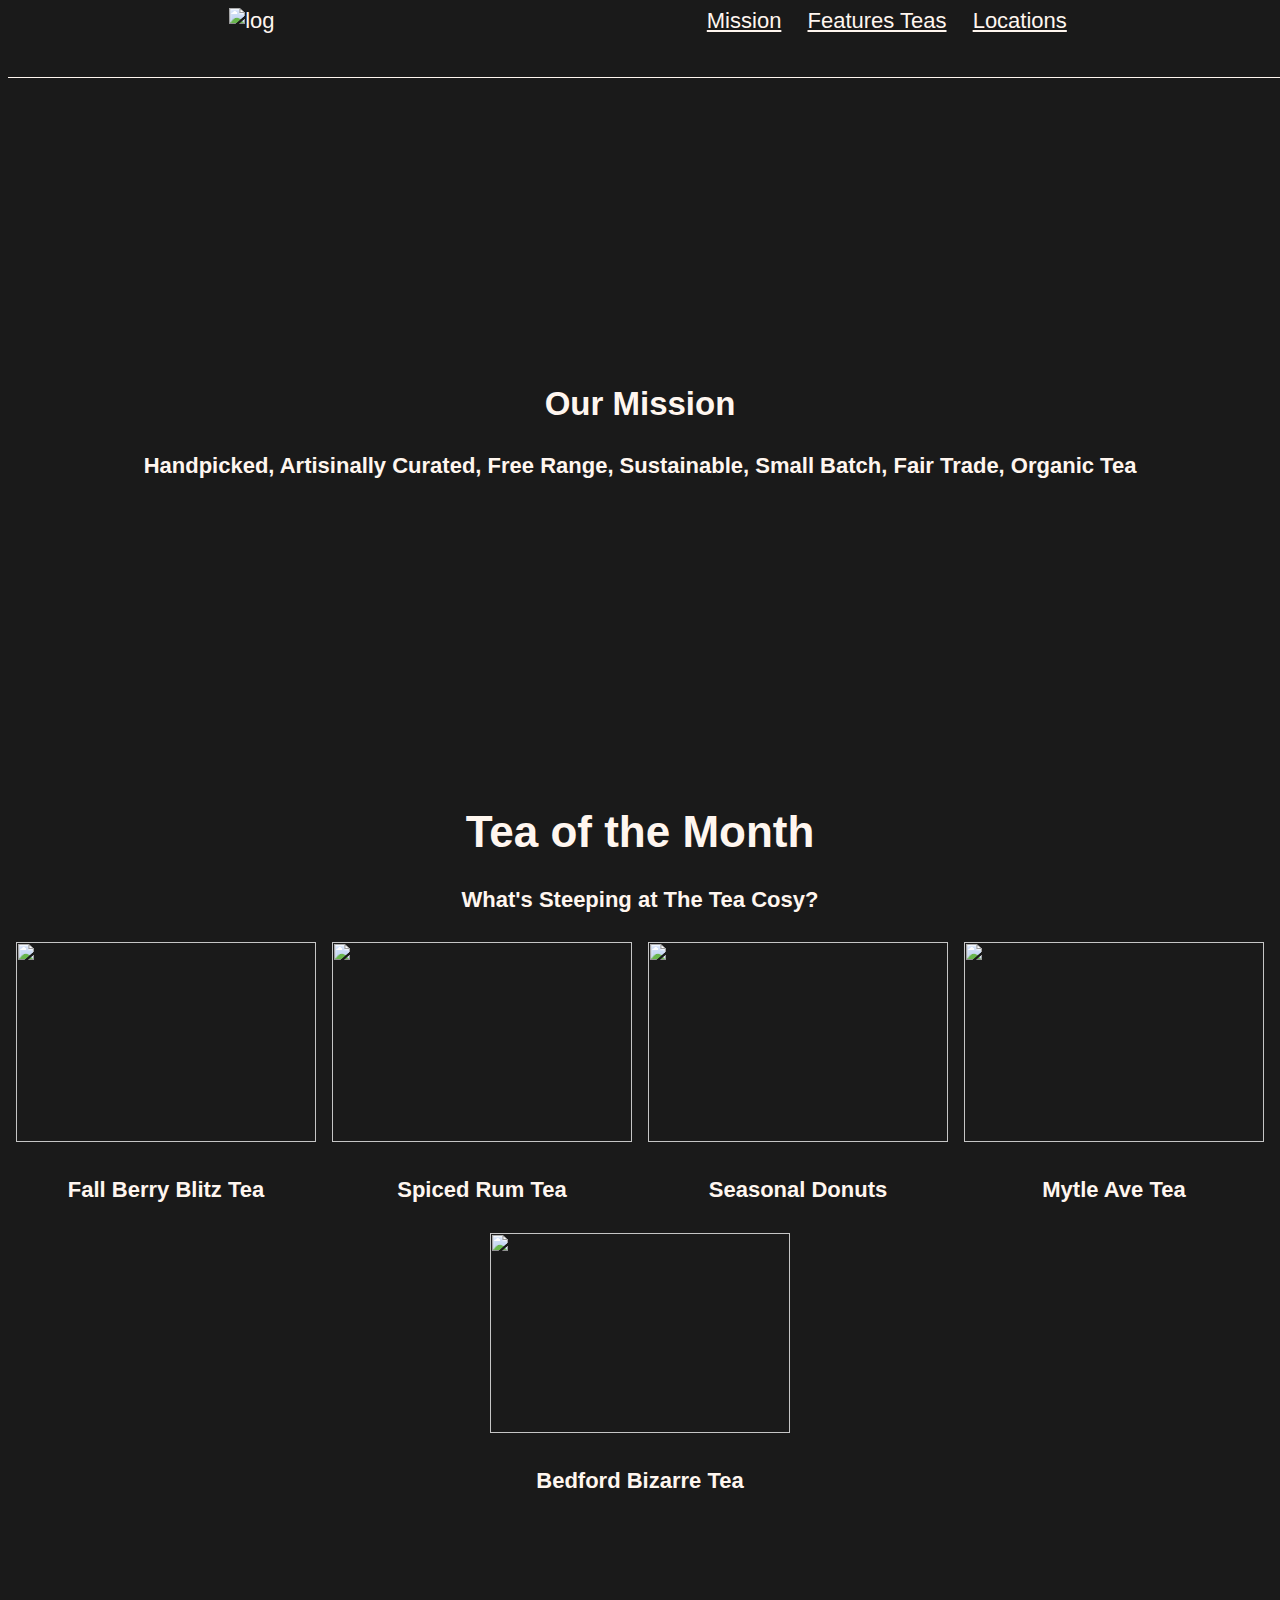
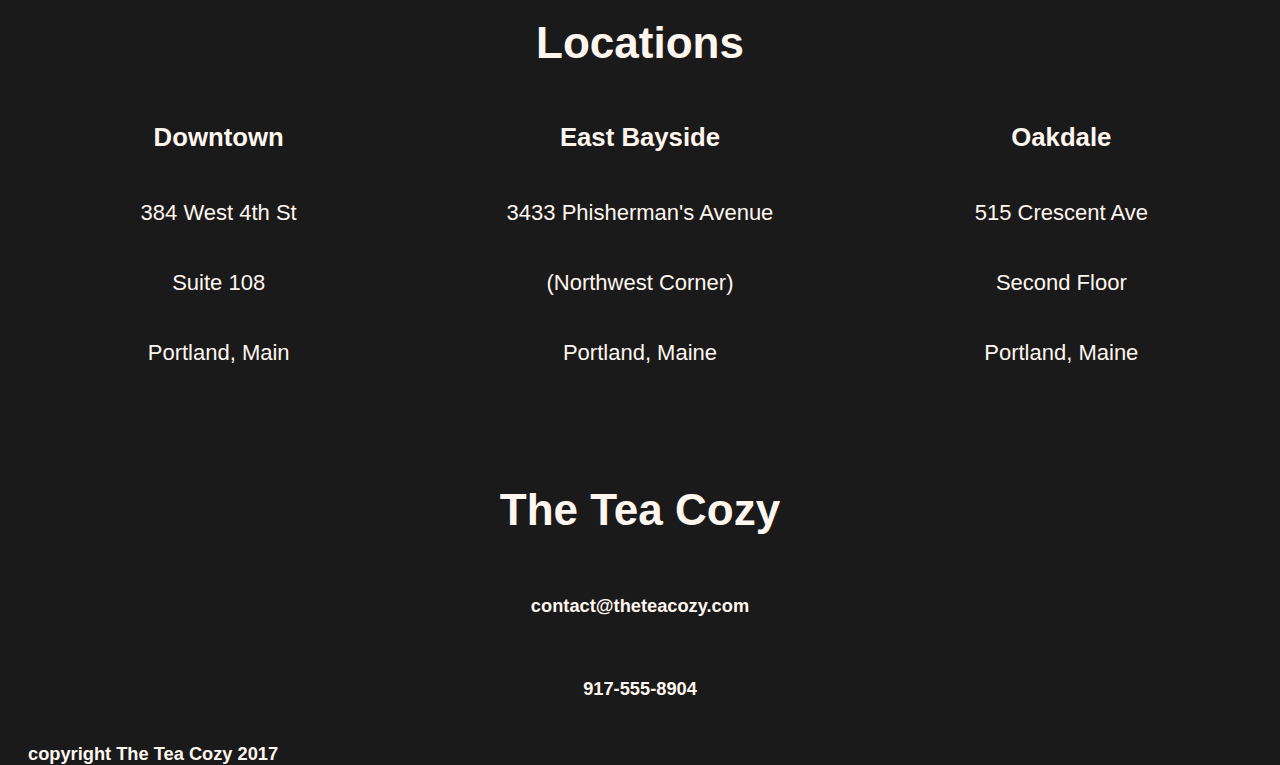
==== index.html @ 9bf6db64 "Add files via upload" ====
<!DOCTYPE html>

<html>

<head>
    <title>
        FlexBox Project
    </title>
    <link rel="stylesheet" type="text/css" href="./resources/css/style.css" />

</head>

<body>
    <header class="flex-container">
        <div id="logo">
            <img src="https://content.codecademy.com/courses/freelance-1/unit-4/img-tea-cozy-logo.png" alt="log" class="logo">
        </div>
        <div id="top-menu">
            <nav>
                <a class="link">Mission</a>
                <a class="link">Features Teas</a>
                <a class="link">Locations</a>
            </nav>
        </div>
    </header>
    <main class="flex-container">
        
        <div id="center-text" >
            <h2>Our Mission</h2>
            <h4>Handpicked, Artisinally Curated, Free Range, Sustainable, Small Batch, Fair Trade, Organic Tea</h4>
        </div>
       
    </main>
    <div id="mid-section">
        <h1>Tea of the Month</h1>
        <h4>What's Steeping at The Tea Cosy?</h4>
    </div>
    <div id="gallery" class="flex-container">
        <div class="gallery-image"><img src="https://content.codecademy.com/courses/freelance-1/unit-4/img-berryblitz.jpg"><h4>Fall Berry Blitz Tea</h4></div>
        <div class="gallery-image"><img src="https://content.codecademy.com/courses/freelance-1/unit-4/img-spiced-rum.jpg"><h4>Spiced Rum Tea</h4></div>
        <div class="gallery-image"><img src="https://content.codecademy.com/courses/freelance-1/unit-4/img-donut.jpg"><h4>Seasonal Donuts</h4></div>
        <div class="gallery-image"><img src="https://content.codecademy.com/courses/freelance-1/unit-4/img-myrtle-ave.jpg"><h4>Mytle Ave Tea</h4></div>
        <div class="gallery-image"><img src="https://content.codecademy.com/courses/freelance-1/unit-4/img-bedford-bizarre.jpg"><h4>Bedford Bizarre Tea</h4></div>
    </div>
    <div id="lower-section" class="flex-container">
        <div><h1>Locations</h1></div>
        <div id="addresses" class="flex-container">
            <div id="box1" class="address-box">
                <h3>Downtown</h3>
                <p>384 West 4th St</p>
                <p>Suite 108</p>
                <p>Portland, Main</p>
            </div>
            <div id="box2" class="address-box">
                <h3>East Bayside</h3>
                <p>3433 Phisherman's Avenue</p>
                <p>(Northwest Corner)</p>
                <p>Portland, Maine</p>
            </div>
            <div id="box3" class="address-box">
                <h3>Oakdale</h3>
                <p>515 Crescent Ave</p>
                <p>Second Floor</p>
                <p>Portland, Maine</p>
            </div>
        </div>
    </div>
    <div id="bottom-section" class="flex-container">
        <h1>The Tea Cozy</h1>
        <h5>contact@theteacozy.com</h5>
        <h5>917-555-8904</h5>
    </div>
    <footer>
        <h5>copyright The Tea Cozy 2017</h5>
    </footer>
</body>

</html>
---- resources/css/style.css ----
html {
    font-family: Helvetica;
    font-size: 22px;
    color: seashell;
    background-color: black;
    opacity: 0.9;
    text-align: center;
}

header {
    position: fixed;
    display: flex;
    height: 69px;
    width: 100%;
    border-bottom: 1px solid seashell;
    justify-content: space-between;
    z-index: 5;
    background-color: black;
}

#logo {
    display: inline-flex;
}

header img {
    height: 50px;
    width: auto;
    padding-left: 10px;
    z-index: 5;
}

#top-menu {
    display: inline-flex;
    height: 69px;
}

.link {
    text-decoration: underline;
}

nav a { 
    margin: auto 10px;
    padding: auto 10px;
}
.flex-container {
    display: flex;
    justify-content: space-around;
    align-content: space-around;
}

main {
    position: relative;
    top: 70px;
    background-image: url('https://content.codecademy.com/courses/freelance-1/unit-4/img-mission-background.jpg');
    background-size: cover;
    height: 700px;
    align-items: center;
    z-index: 2;
  
}

#center-text {
    background-color: black;
    border: 1px solid black;
    align-items: space-around;
    height: 140px;
    width: 1200px;
}

#mid-section {
    position: relative;
    top: 70px;

}

#gallery {
    position: relative;
    top: 70px;
    display: flex;
    flex-wrap: wrap;
    min-width: 1000px;
    justify-content: space-around;
}

.gallery-image img{
    
    width: 300px;
    height: 200px;
}

#lower-section {
    position: relative;
    top: 70px;
    min-width: 1200px;
    min-height: 500px;
    background-image: url('https://content.codecademy.com/courses/freelance-1/unit-4/img-locations-background.jpg');
    background-size: cover;
    flex-flow: column;
    margin-top: 20px;
    justify-content: center;
}

#addresses {
    flex-flow: row;
}

.address-box {
    display: flex;
    flex-flow: column;
    height: 300px;
    width: 300px;
    background-color: black;
    align-items: center;
}

#bottom-section {
    position: relative;
    top: 70px;
    flex-flow: column;
    height: 200px;
    justify-content: center;
    margin-top: 50px;
    
}

footer {
    position: relative;
    top: 70px;
    margin-top: 50px;
    text-align: left;
    padding-left: 20px;
}
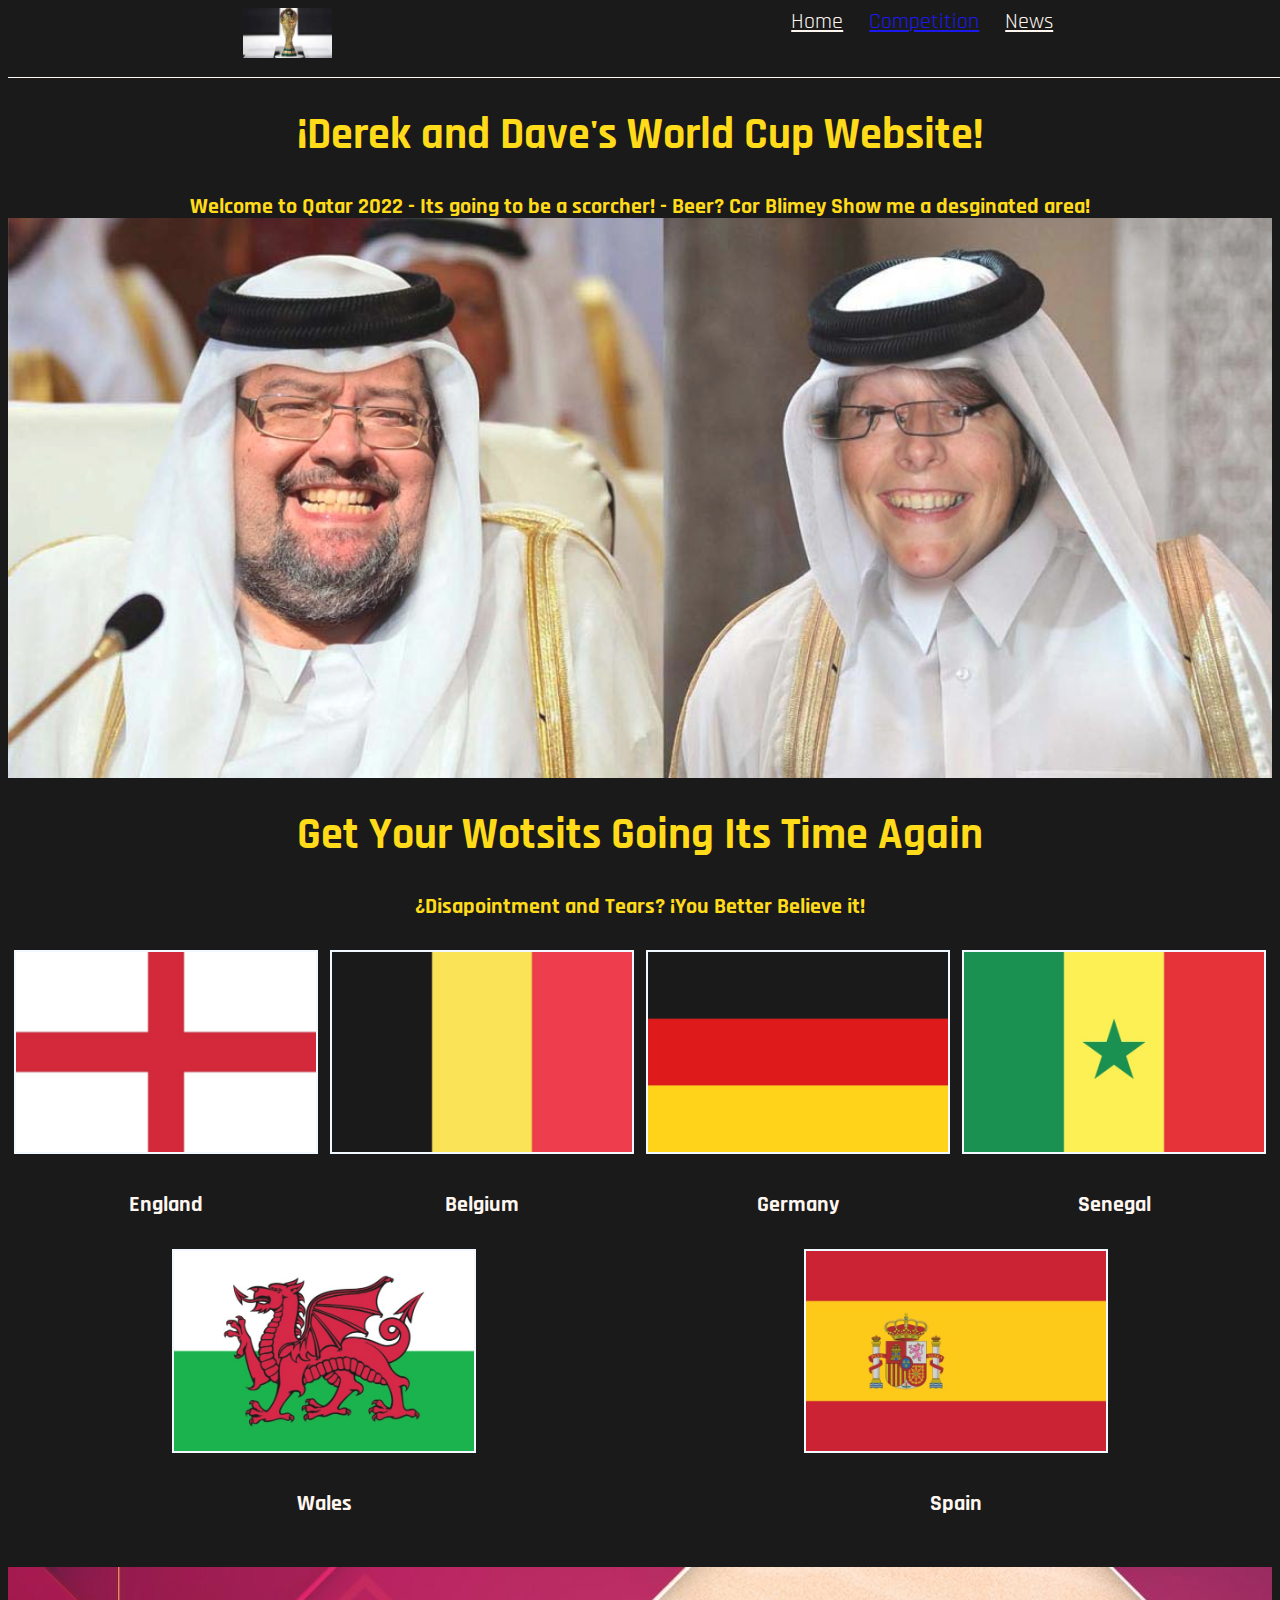
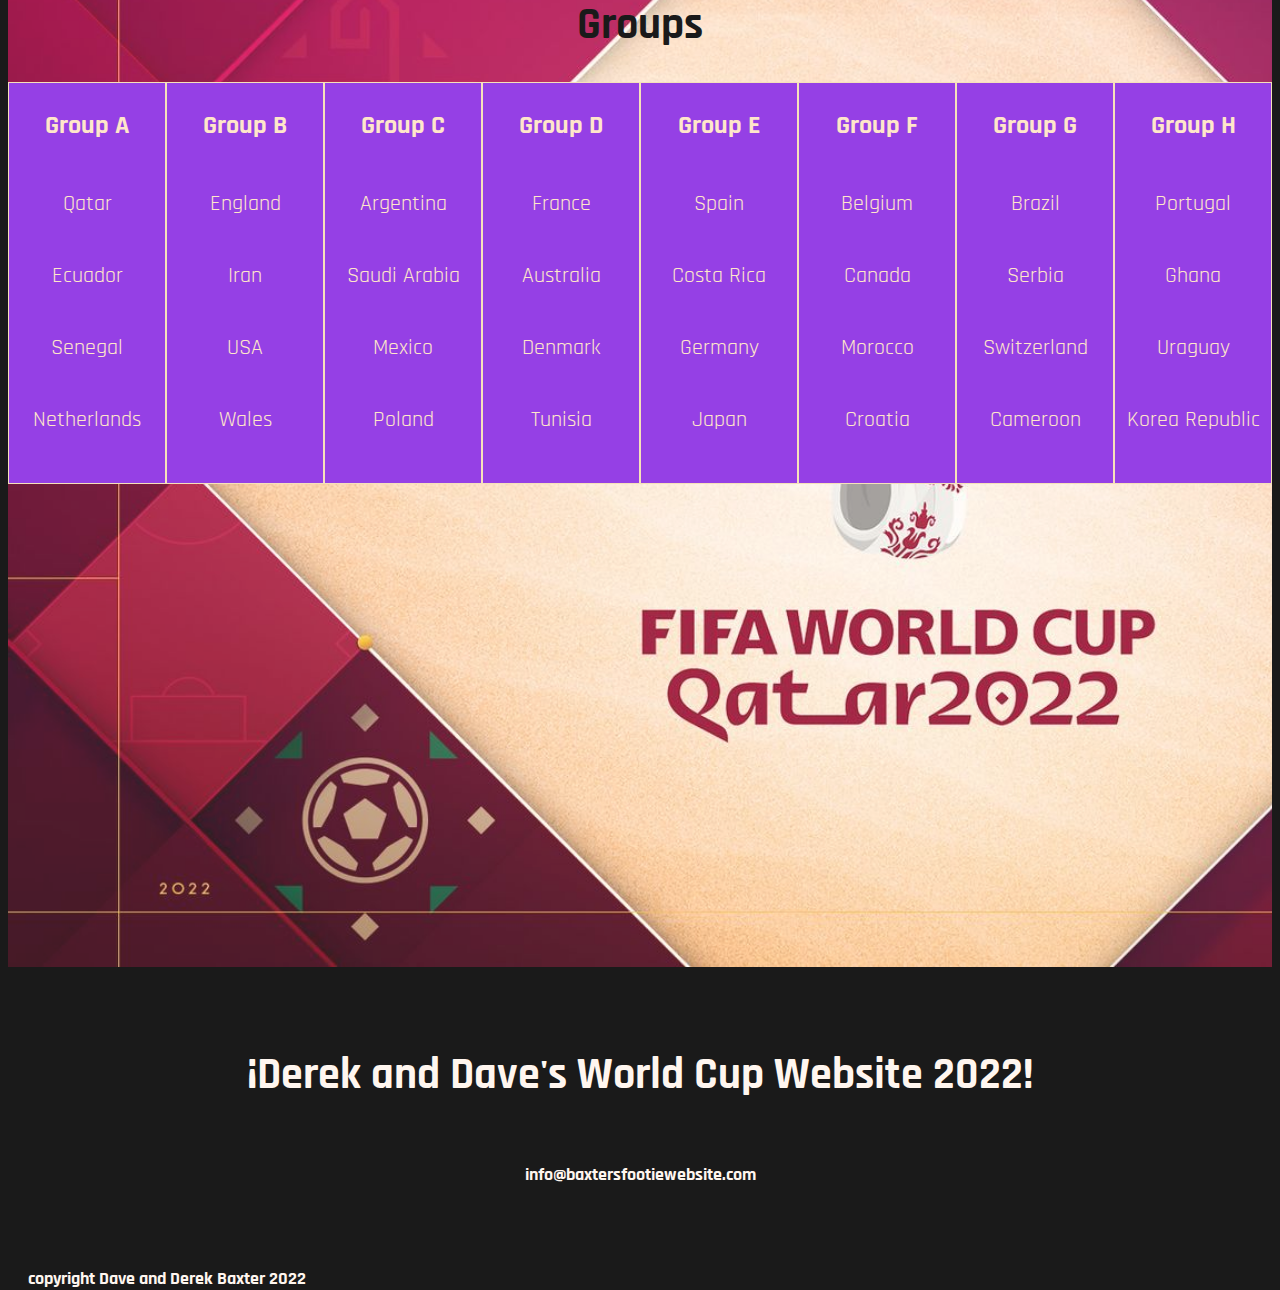
==== commit f7a3a12c: "Title Correct" ====
--- a/index.html
+++ b/index.html
@@ -4,74 +4,119 @@
 
 <head>
     <title>
-        FlexBox Project
+        Derek and Dave's Werld Cup Website 2022
     </title>
     <link rel="stylesheet" type="text/css" href="./resources/css/style.css" />
+    <link rel="preconnect" href="https://fonts.googleapis.com">
+<link rel="preconnect" href="https://fonts.gstatic.com" crossorigin>
+<link href="https://fonts.googleapis.com/css2?family=Rajdhani:wght@400;700&display=swap" rel="stylesheet">
+<style>
+    @import url('https://fonts.googleapis.com/css2?family=Rajdhani:wght@400;700&display=swap');
+    </style>
 
 </head>
 
 <body>
     <header class="flex-container">
         <div id="logo">
-            <img src="https://content.codecademy.com/courses/freelance-1/unit-4/img-tea-cozy-logo.png" alt="log" class="logo">
+            <img src="./resources/Pics/world-cup.jpg" alt="log" class="logo">
         </div>
         <div id="top-menu">
             <nav>
-                <a class="link">Mission</a>
-                <a class="link">Features Teas</a>
-                <a class="link">Locations</a>
+                <a class="link">Home</a>
+                <a class="link" href="./competition.html">Competition</a>
+                <a class="link">News</a>
             </nav>
         </div>
     </header>
     <main class="flex-container">
         
         <div id="center-text" >
-            <h2>Our Mission</h2>
-            <h4>Handpicked, Artisinally Curated, Free Range, Sustainable, Small Batch, Fair Trade, Organic Tea</h4>
+            <h1>¡Derek and Dave's World Cup Website!</h1>
+            <h4>Welcome to Qatar 2022 - Its going to be a scorcher! - Beer? Cor Blimey Show me a desginated area!</h4>
         </div>
        
     </main>
     <div id="mid-section">
-        <h1>Tea of the Month</h1>
-        <h4>What's Steeping at The Tea Cosy?</h4>
+        <h1>Get Your Wotsits Going Its Time Again</h1>
+        <h4>¿Disapointment and Tears? ¡You Better Believe it!</h4>
     </div>
     <div id="gallery" class="flex-container">
-        <div class="gallery-image"><img src="https://content.codecademy.com/courses/freelance-1/unit-4/img-berryblitz.jpg"><h4>Fall Berry Blitz Tea</h4></div>
-        <div class="gallery-image"><img src="https://content.codecademy.com/courses/freelance-1/unit-4/img-spiced-rum.jpg"><h4>Spiced Rum Tea</h4></div>
-        <div class="gallery-image"><img src="https://content.codecademy.com/courses/freelance-1/unit-4/img-donut.jpg"><h4>Seasonal Donuts</h4></div>
-        <div class="gallery-image"><img src="https://content.codecademy.com/courses/freelance-1/unit-4/img-myrtle-ave.jpg"><h4>Mytle Ave Tea</h4></div>
-        <div class="gallery-image"><img src="https://content.codecademy.com/courses/freelance-1/unit-4/img-bedford-bizarre.jpg"><h4>Bedford Bizarre Tea</h4></div>
+        <div class="gallery-image"><img src="./resources/Pics/flags/England.jpg"><h4>England</h4></div>
+        <div class="gallery-image"><img src="./resources/Pics/flags/Belgium.jpg"><h4>Belgium</h4></div>
+        <div class="gallery-image"><img src="./resources/Pics/flags/Germany.jpg"><h4>Germany</h4></div>
+        <div class="gallery-image"><img src="./resources/Pics/flags/Senegal.jpg"><h4>Senegal</h4></div>
+        <div class="gallery-image"><img src="./resources/Pics/flags/Wales.jpg"><h4>Wales</h4></div>
+        <div class="gallery-image"><img src="./resources/Pics/flags/Spain.jpg"><h4>Spain</h4></div>
     </div>
     <div id="lower-section" class="flex-container">
-        <div><h1>Locations</h1></div>
+        <div><h1>Groups</h1></div>
         <div id="addresses" class="flex-container">
             <div id="box1" class="address-box">
-                <h3>Downtown</h3>
-                <p>384 West 4th St</p>
-                <p>Suite 108</p>
-                <p>Portland, Main</p>
+                <h3>Group A</h3>
+                <p>Qatar</p>
+                <p>Ecuador</p>
+                <p>Senegal</p>
+                <p>Netherlands</p>
             </div>
             <div id="box2" class="address-box">
-                <h3>East Bayside</h3>
-                <p>3433 Phisherman's Avenue</p>
-                <p>(Northwest Corner)</p>
-                <p>Portland, Maine</p>
+                <h3>Group B</h3>
+                <p>England</p>
+                <p>Iran</p>
+                <p>USA</p>
+                <p>Wales</p>
             </div>
             <div id="box3" class="address-box">
-                <h3>Oakdale</h3>
-                <p>515 Crescent Ave</p>
-                <p>Second Floor</p>
-                <p>Portland, Maine</p>
+                <h3>Group C</h3>
+                <p>Argentina</p>
+                <p>Saudi Arabia</p>
+                <p>Mexico</p>
+                <p>Poland</p>
+            </div>
+            <div id="box4" class="address-box">
+                <h3>Group D</h3>
+                <p>France</p>
+                <p>Australia</p>
+                <p>Denmark</p>
+                <p>Tunisia</p>
+            </div>
+            <div id="box5" class="address-box">
+                <h3>Group E</h3>
+                <p>Spain</p>
+                <p>Costa Rica</p>
+                <p>Germany</p>
+                <p>Japan</p>
+            </div>
+            <div id="box6" class="address-box">
+                <h3>Group F</h3>
+                <p>Belgium</p>
+                <p>Canada</p>
+                <p>Morocco</p>
+                <p>Croatia</p>
+            </div>
+            <div id="box7" class="address-box">
+                <h3>Group G</h3>
+                <p>Brazil</p>
+                <p>Serbia</p>
+                <p>Switzerland</p>
+                <p>Cameroon</p>
+            </div>
+            <div id="box8" class="address-box">
+                <h3>Group H</h3>
+                <p>Portugal</p>
+                <p>Ghana</p>
+                <p>Uraguay</p>
+                <p>Korea Republic</p>
             </div>
         </div>
     </div>
     <div id="bottom-section" class="flex-container">
-        <h1>The Tea Cozy</h1>
-        <h5>contact@theteacozy.com</h5>
-        <h5>917-555-8904</h5>
+        <h1>¡Derek and Dave's World Cup Website 2022!</h1>
+        <h5>info@baxtersfootiewebsite.com</h5>
+        
     </div>
     <footer>
-        <h5>copyright The Tea Cozy 2017</h5>
+        <h5>copyright Dave and Derek Baxter 2022</h5>
     </footer>
 </body>
 
--- a/resources/css/style.css
+++ b/resources/css/style.css
@@ -1,5 +1,5 @@
 html {
-    font-family: Helvetica;
+    font-family: 'Rajdhani', sans-serif;
     font-size: 22px;
     color: seashell;
     background-color: black;
@@ -51,53 +51,57 @@
 main {
     position: relative;
     top: 70px;
-    background-image: url('https://content.codecademy.com/courses/freelance-1/unit-4/img-mission-background.jpg');
+    background-image: url('../Pics/Qatar\ D&D.jpg');
+    background-position-y: 120px;
     background-size: cover;
     height: 700px;
-    align-items: center;
+    align-items: start;
     z-index: 2;
-  
-}
+  }
 
 #center-text {
+    color: Gold;
     background-color: black;
-    border: 1px solid black;
     align-items: space-around;
     height: 140px;
-    width: 1200px;
+    width: 100%;
+    z-index: 2;
 }
 
 #mid-section {
+    color: gold;
     position: relative;
     top: 70px;
 
 }
 
 #gallery {
+    
     position: relative;
     top: 70px;
     display: flex;
     flex-wrap: wrap;
-    min-width: 1000px;
+    min-width: 600px;
     justify-content: space-around;
 }
 
 .gallery-image img{
-    
+    border: 2px solid aliceblue;
     width: 300px;
     height: 200px;
 }
 
 #lower-section {
     position: relative;
+    color: black;
     top: 70px;
-    min-width: 1200px;
-    min-height: 500px;
-    background-image: url('https://content.codecademy.com/courses/freelance-1/unit-4/img-locations-background.jpg');
+    min-width: 600px;
+    min-height: 1000px;
+    background-image: url('../Pics/skysports-world-cup-qatar-2022_5921764.jpg');
     background-size: cover;
     flex-flow: column;
     margin-top: 20px;
-    justify-content: center;
+    justify-content: start;
 }
 
 #addresses {
@@ -105,11 +109,13 @@
 }
 
 .address-box {
+    color: bisque;
+    border: 1px solid wheat;
     display: flex;
     flex-flow: column;
-    height: 300px;
+    height: 400px;
     width: 300px;
-    background-color: black;
+    background-color: blueviolet;
     align-items: center;
 }
 
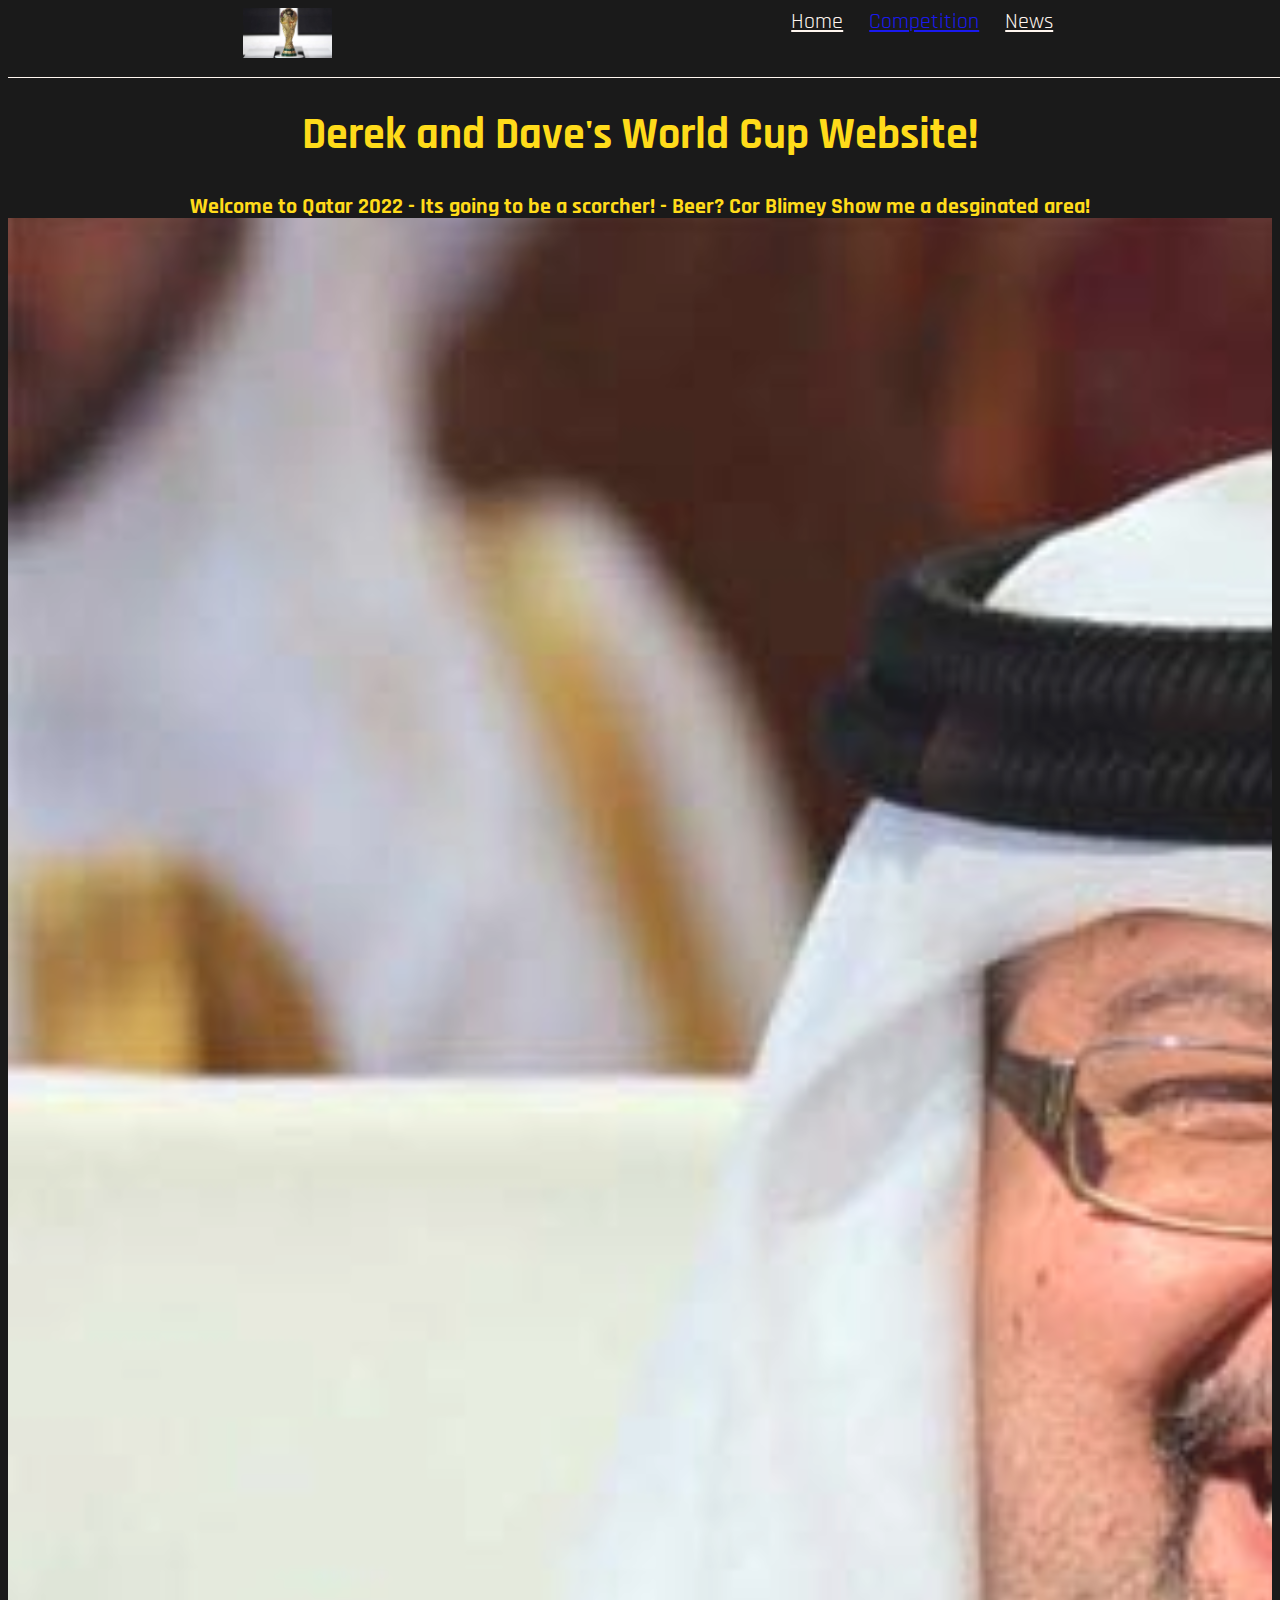
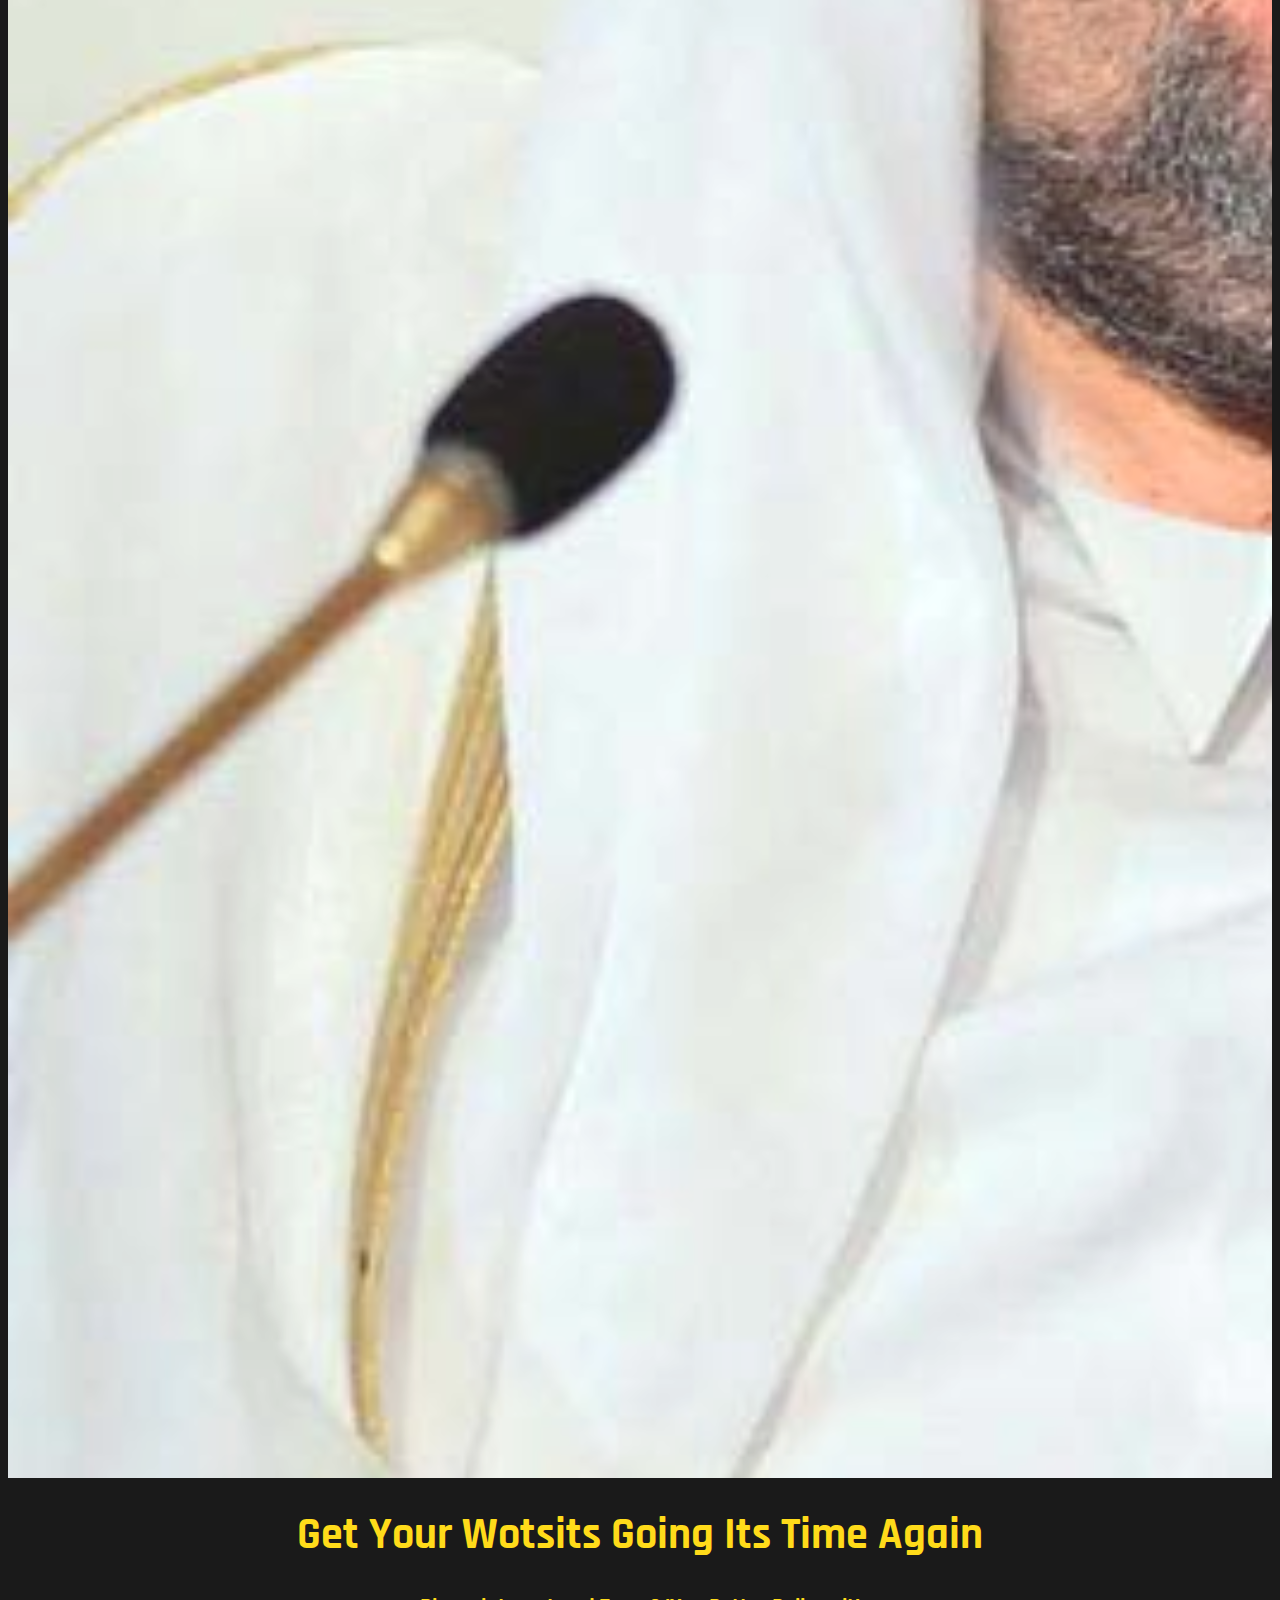
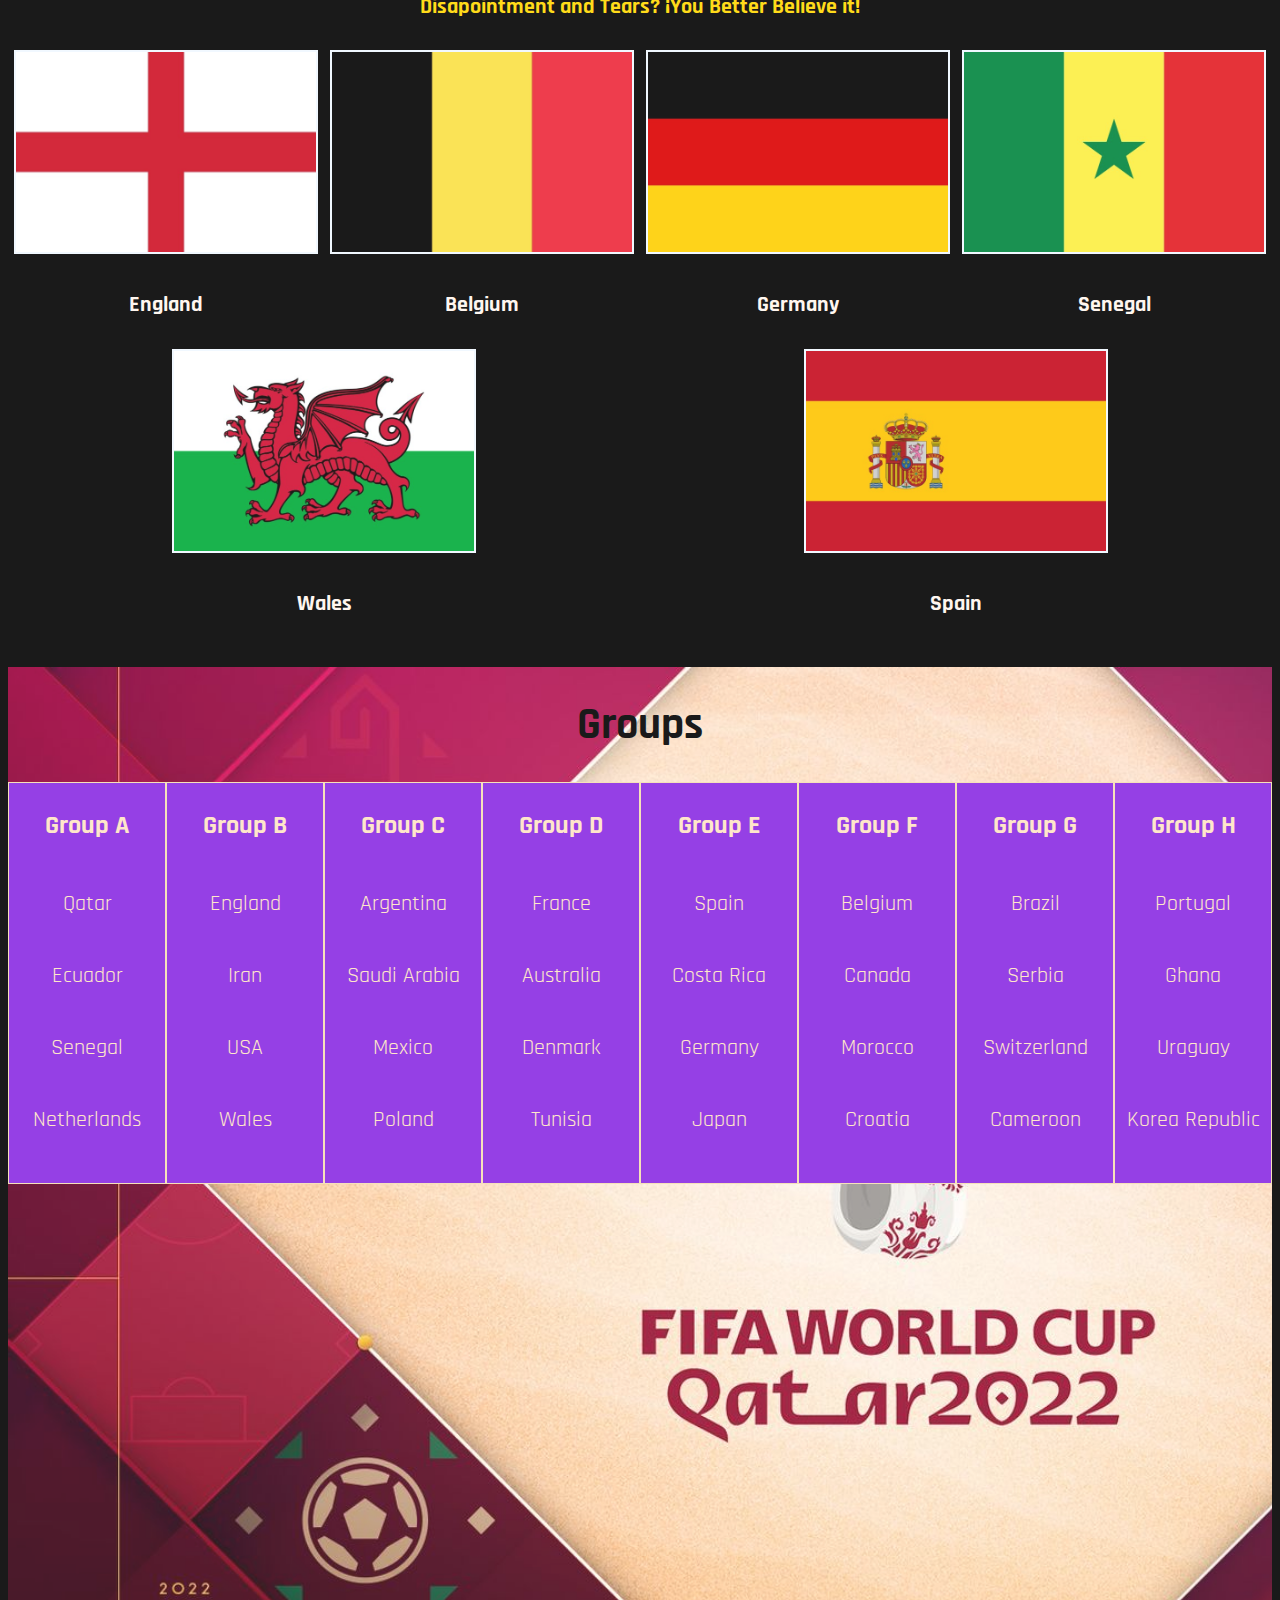
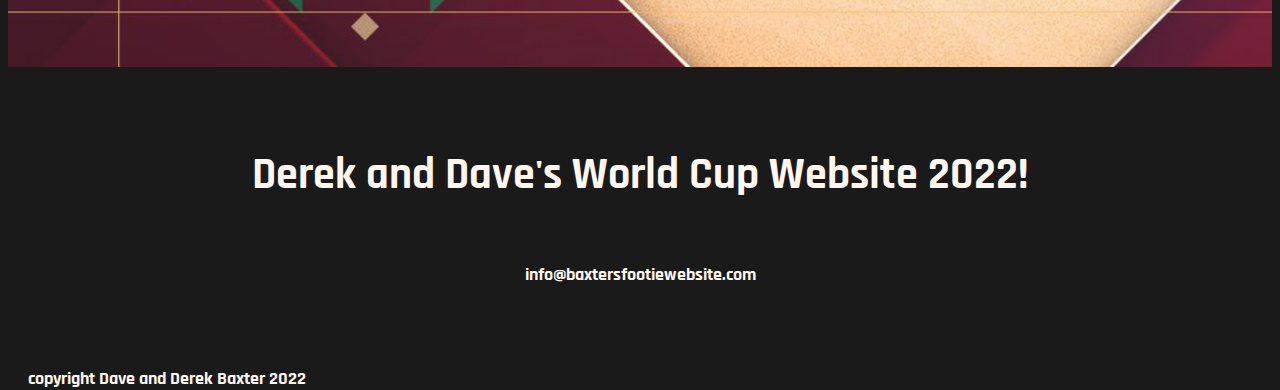
==== commit 6228da4b: "Remove Spanish Marks" ====
--- a/index.html
+++ b/index.html
@@ -32,14 +32,14 @@
     <main class="flex-container">
         
         <div id="center-text" >
-            <h1>¡Derek and Dave's World Cup Website!</h1>
+            <h1>Derek and Dave's World Cup Website!</h1>
             <h4>Welcome to Qatar 2022 - Its going to be a scorcher! - Beer? Cor Blimey Show me a desginated area!</h4>
         </div>
        
     </main>
     <div id="mid-section">
         <h1>Get Your Wotsits Going Its Time Again</h1>
-        <h4>¿Disapointment and Tears? ¡You Better Believe it!</h4>
+        <h4>Disapointment and Tears? ¡You Better Believe it!</h4>
     </div>
     <div id="gallery" class="flex-container">
         <div class="gallery-image"><img src="./resources/Pics/flags/England.jpg"><h4>England</h4></div>
@@ -111,7 +111,7 @@
         </div>
     </div>
     <div id="bottom-section" class="flex-container">
-        <h1>¡Derek and Dave's World Cup Website 2022!</h1>
+        <h1>Derek and Dave's World Cup Website 2022!</h1>
         <h5>info@baxtersfootiewebsite.com</h5>
         
     </div>
--- a/resources/css/style.css
+++ b/resources/css/style.css
@@ -38,10 +38,11 @@
     text-decoration: underline;
 }
 
-nav a { 
+nav a {
     margin: auto 10px;
     padding: auto 10px;
 }
+
 .flex-container {
     display: flex;
     justify-content: space-around;
@@ -54,10 +55,10 @@
     background-image: url('../Pics/Qatar\ D&D.jpg');
     background-position-y: 120px;
     background-size: cover;
-    height: 700px;
+    height: 3000px;
     align-items: start;
     z-index: 2;
-  }
+}
 
 #center-text {
     color: Gold;
@@ -68,15 +69,21 @@
     z-index: 2;
 }
 
+#form1 {
+    background-color: black;
+    justify-content: center;
+}
+input[type="number"]{
+    width: 40px;
+} 
+
 #mid-section {
     color: gold;
     position: relative;
     top: 70px;
-
 }
 
 #gallery {
-    
     position: relative;
     top: 70px;
     display: flex;
@@ -85,7 +92,7 @@
     justify-content: space-around;
 }
 
-.gallery-image img{
+.gallery-image img {
     border: 2px solid aliceblue;
     width: 300px;
     height: 200px;
@@ -126,7 +133,6 @@
     height: 200px;
     justify-content: center;
     margin-top: 50px;
-    
 }
 
 footer {
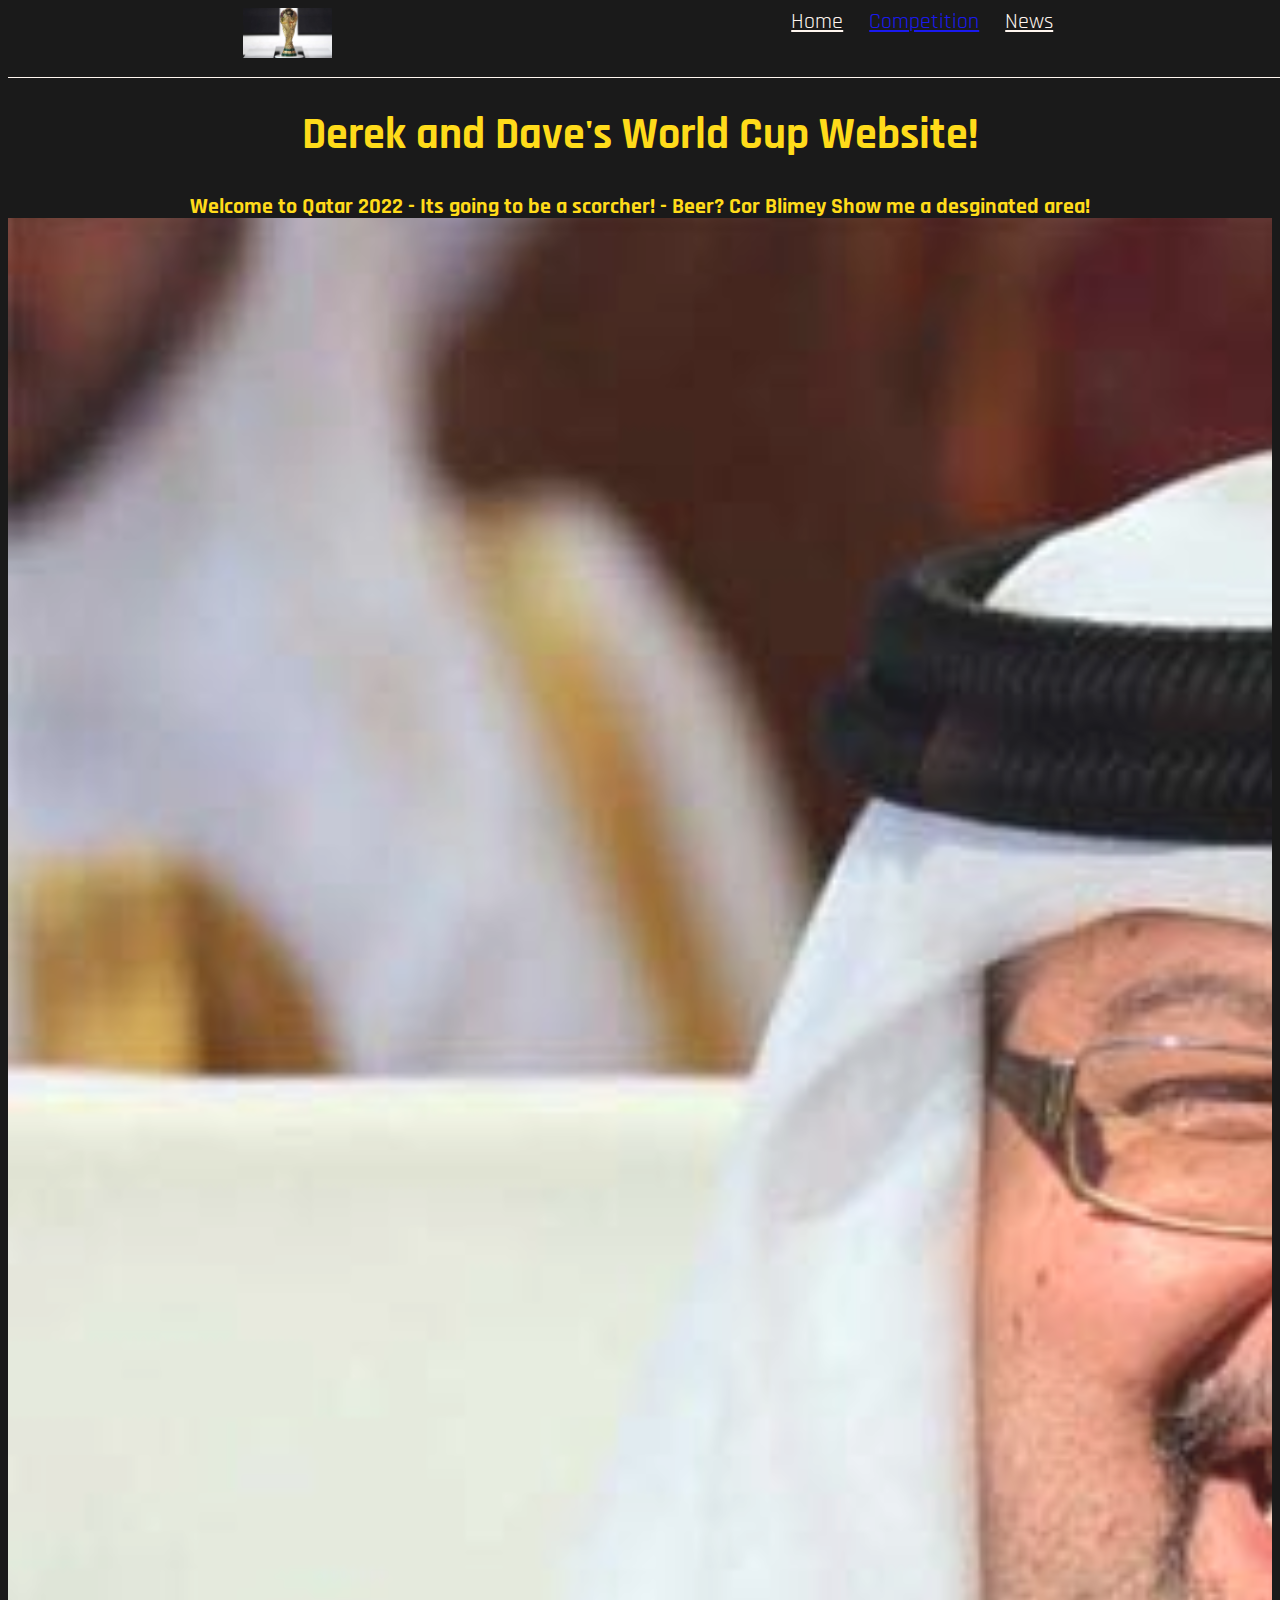
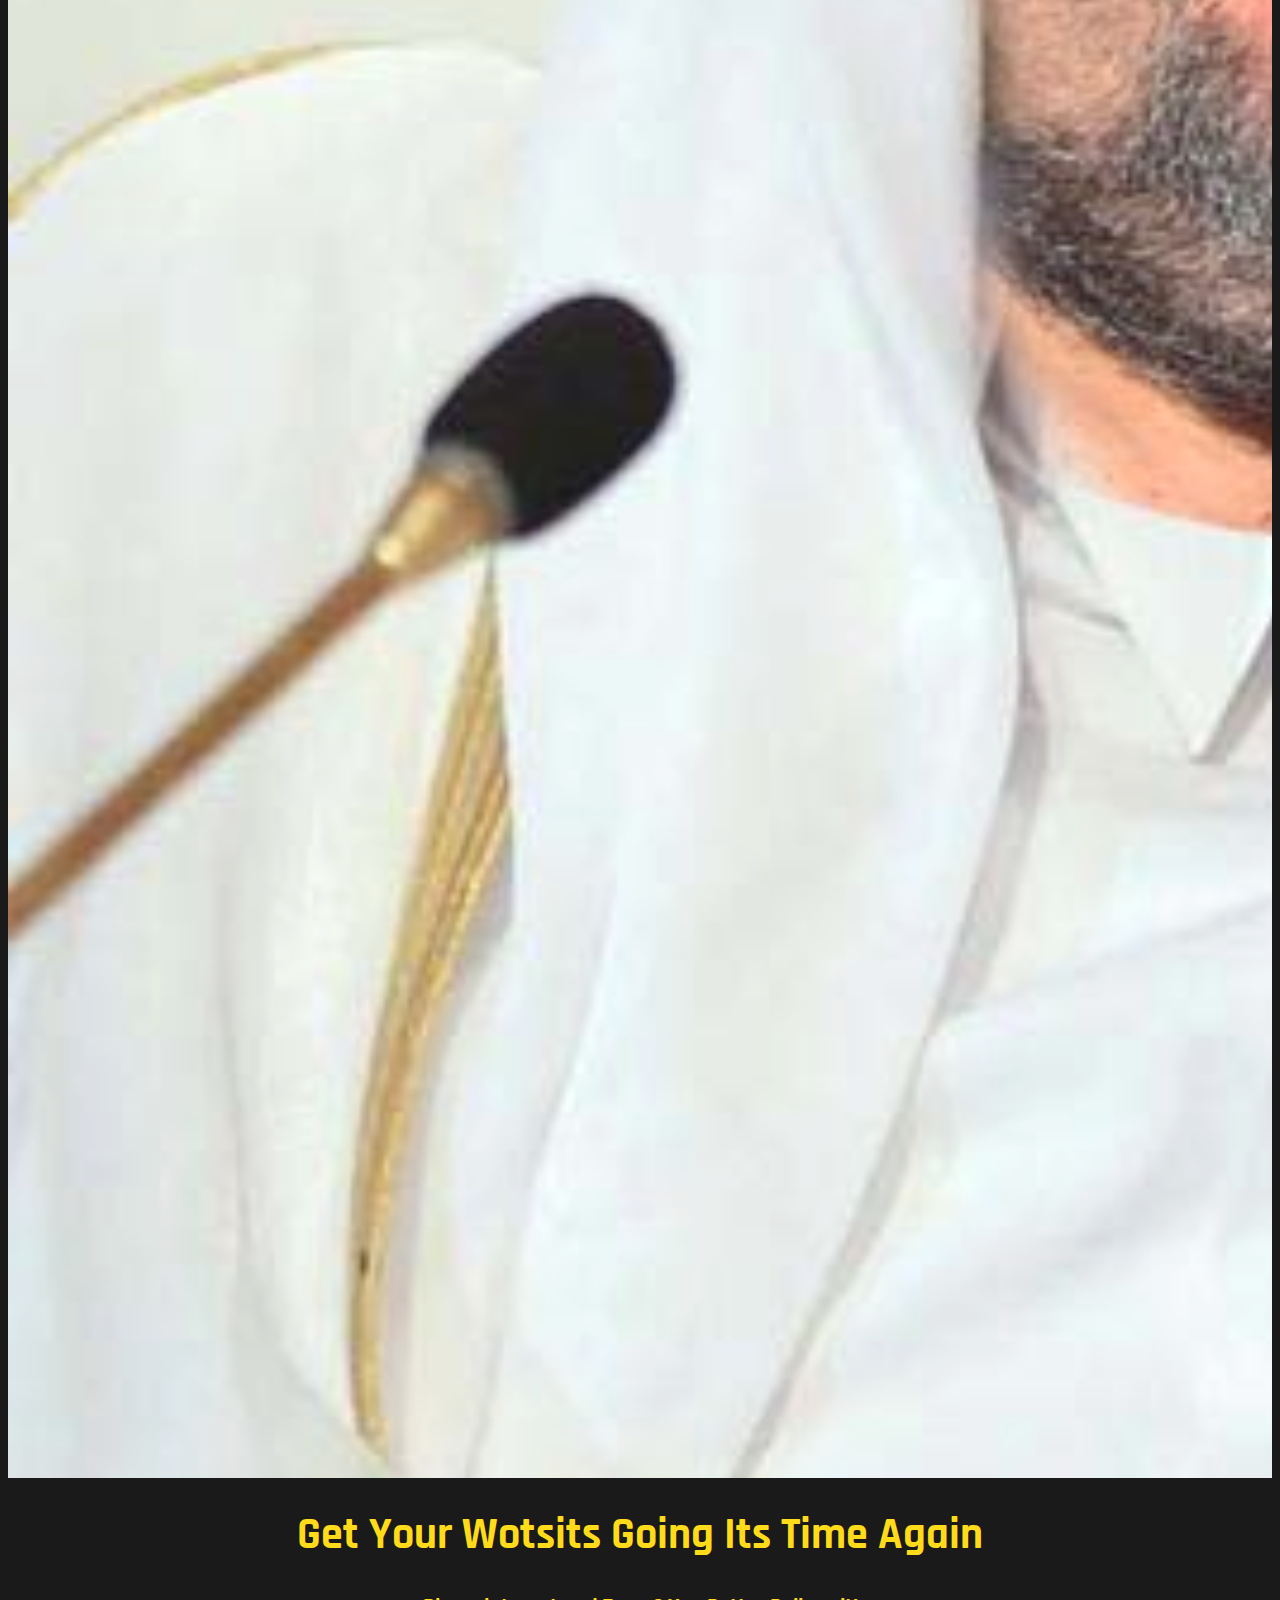
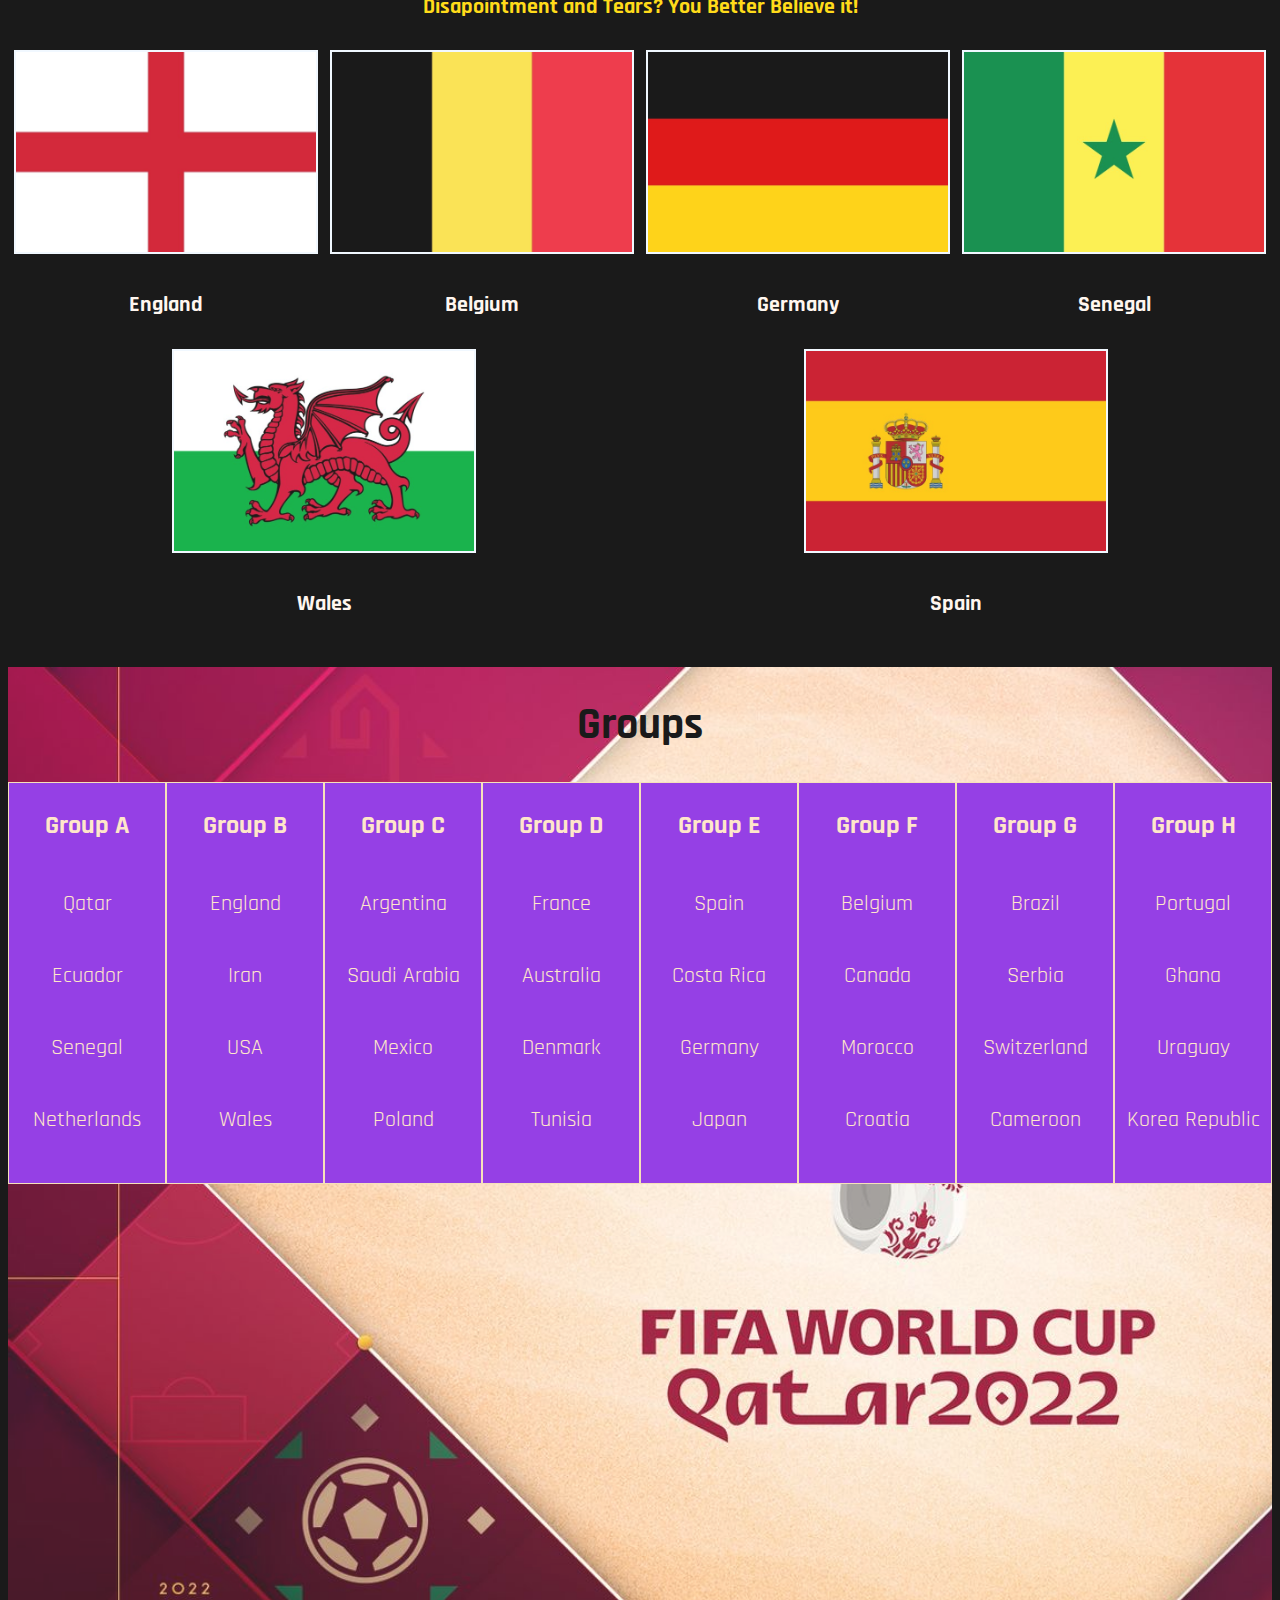
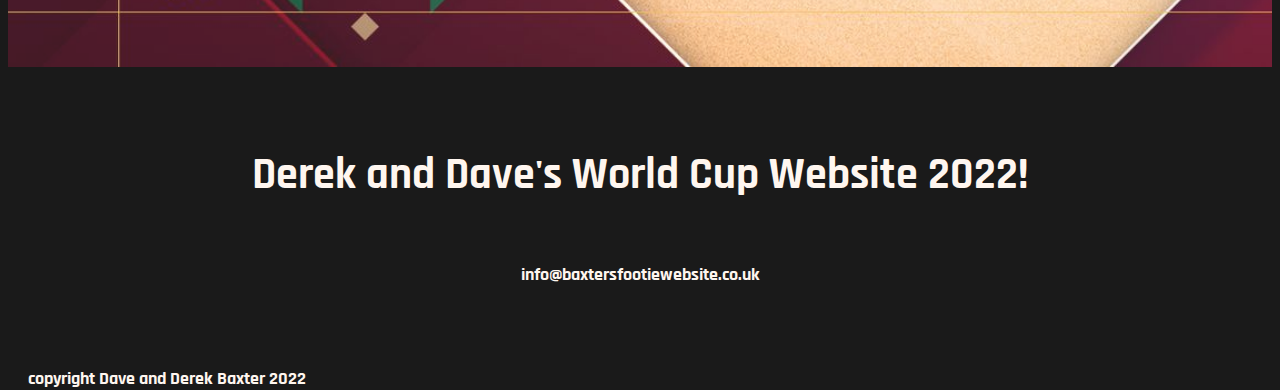
==== commit c31527ce: "Basic Typos" ====
--- a/index.html
+++ b/index.html
@@ -8,10 +8,10 @@
     </title>
     <link rel="stylesheet" type="text/css" href="./resources/css/style.css" />
     <link rel="preconnect" href="https://fonts.googleapis.com">
-<link rel="preconnect" href="https://fonts.gstatic.com" crossorigin>
-<link href="https://fonts.googleapis.com/css2?family=Rajdhani:wght@400;700&display=swap" rel="stylesheet">
-<style>
-    @import url('https://fonts.googleapis.com/css2?family=Rajdhani:wght@400;700&display=swap');
+    <link rel="preconnect" href="https://fonts.gstatic.com" crossorigin>
+    <link href="https://fonts.googleapis.com/css2?family=Rajdhani:wght@400;700&display=swap" rel="stylesheet">
+    <style>
+        @import url('https://fonts.googleapis.com/css2?family=Rajdhani:wght@400;700&display=swap');
     </style>
 
 </head>
@@ -30,27 +30,41 @@
         </div>
     </header>
     <main class="flex-container">
-        
-        <div id="center-text" >
+
+        <div id="center-text">
             <h1>Derek and Dave's World Cup Website!</h1>
             <h4>Welcome to Qatar 2022 - Its going to be a scorcher! - Beer? Cor Blimey Show me a desginated area!</h4>
         </div>
-       
+
     </main>
     <div id="mid-section">
         <h1>Get Your Wotsits Going Its Time Again</h1>
-        <h4>Disapointment and Tears? ¡You Better Believe it!</h4>
+        <h4>Disapointment and Tears? You Better Believe it!</h4>
     </div>
     <div id="gallery" class="flex-container">
-        <div class="gallery-image"><img src="./resources/Pics/flags/England.jpg"><h4>England</h4></div>
-        <div class="gallery-image"><img src="./resources/Pics/flags/Belgium.jpg"><h4>Belgium</h4></div>
-        <div class="gallery-image"><img src="./resources/Pics/flags/Germany.jpg"><h4>Germany</h4></div>
-        <div class="gallery-image"><img src="./resources/Pics/flags/Senegal.jpg"><h4>Senegal</h4></div>
-        <div class="gallery-image"><img src="./resources/Pics/flags/Wales.jpg"><h4>Wales</h4></div>
-        <div class="gallery-image"><img src="./resources/Pics/flags/Spain.jpg"><h4>Spain</h4></div>
+        <div class="gallery-image"><img src="./resources/Pics/flags/England.jpg">
+            <h4>England</h4>
+        </div>
+        <div class="gallery-image"><img src="./resources/Pics/flags/Belgium.jpg">
+            <h4>Belgium</h4>
+        </div>
+        <div class="gallery-image"><img src="./resources/Pics/flags/Germany.jpg">
+            <h4>Germany</h4>
+        </div>
+        <div class="gallery-image"><img src="./resources/Pics/flags/Senegal.jpg">
+            <h4>Senegal</h4>
+        </div>
+        <div class="gallery-image"><img src="./resources/Pics/flags/Wales.jpg">
+            <h4>Wales</h4>
+        </div>
+        <div class="gallery-image"><img src="./resources/Pics/flags/Spain.jpg">
+            <h4>Spain</h4>
+        </div>
     </div>
     <div id="lower-section" class="flex-container">
-        <div><h1>Groups</h1></div>
+        <div>
+            <h1>Groups</h1>
+        </div>
         <div id="addresses" class="flex-container">
             <div id="box1" class="address-box">
                 <h3>Group A</h3>
@@ -112,8 +126,8 @@
     </div>
     <div id="bottom-section" class="flex-container">
         <h1>Derek and Dave's World Cup Website 2022!</h1>
-        <h5>info@baxtersfootiewebsite.com</h5>
-        
+        <h5>info@baxtersfootiewebsite.co.uk</h5>
+
     </div>
     <footer>
         <h5>copyright Dave and Derek Baxter 2022</h5>
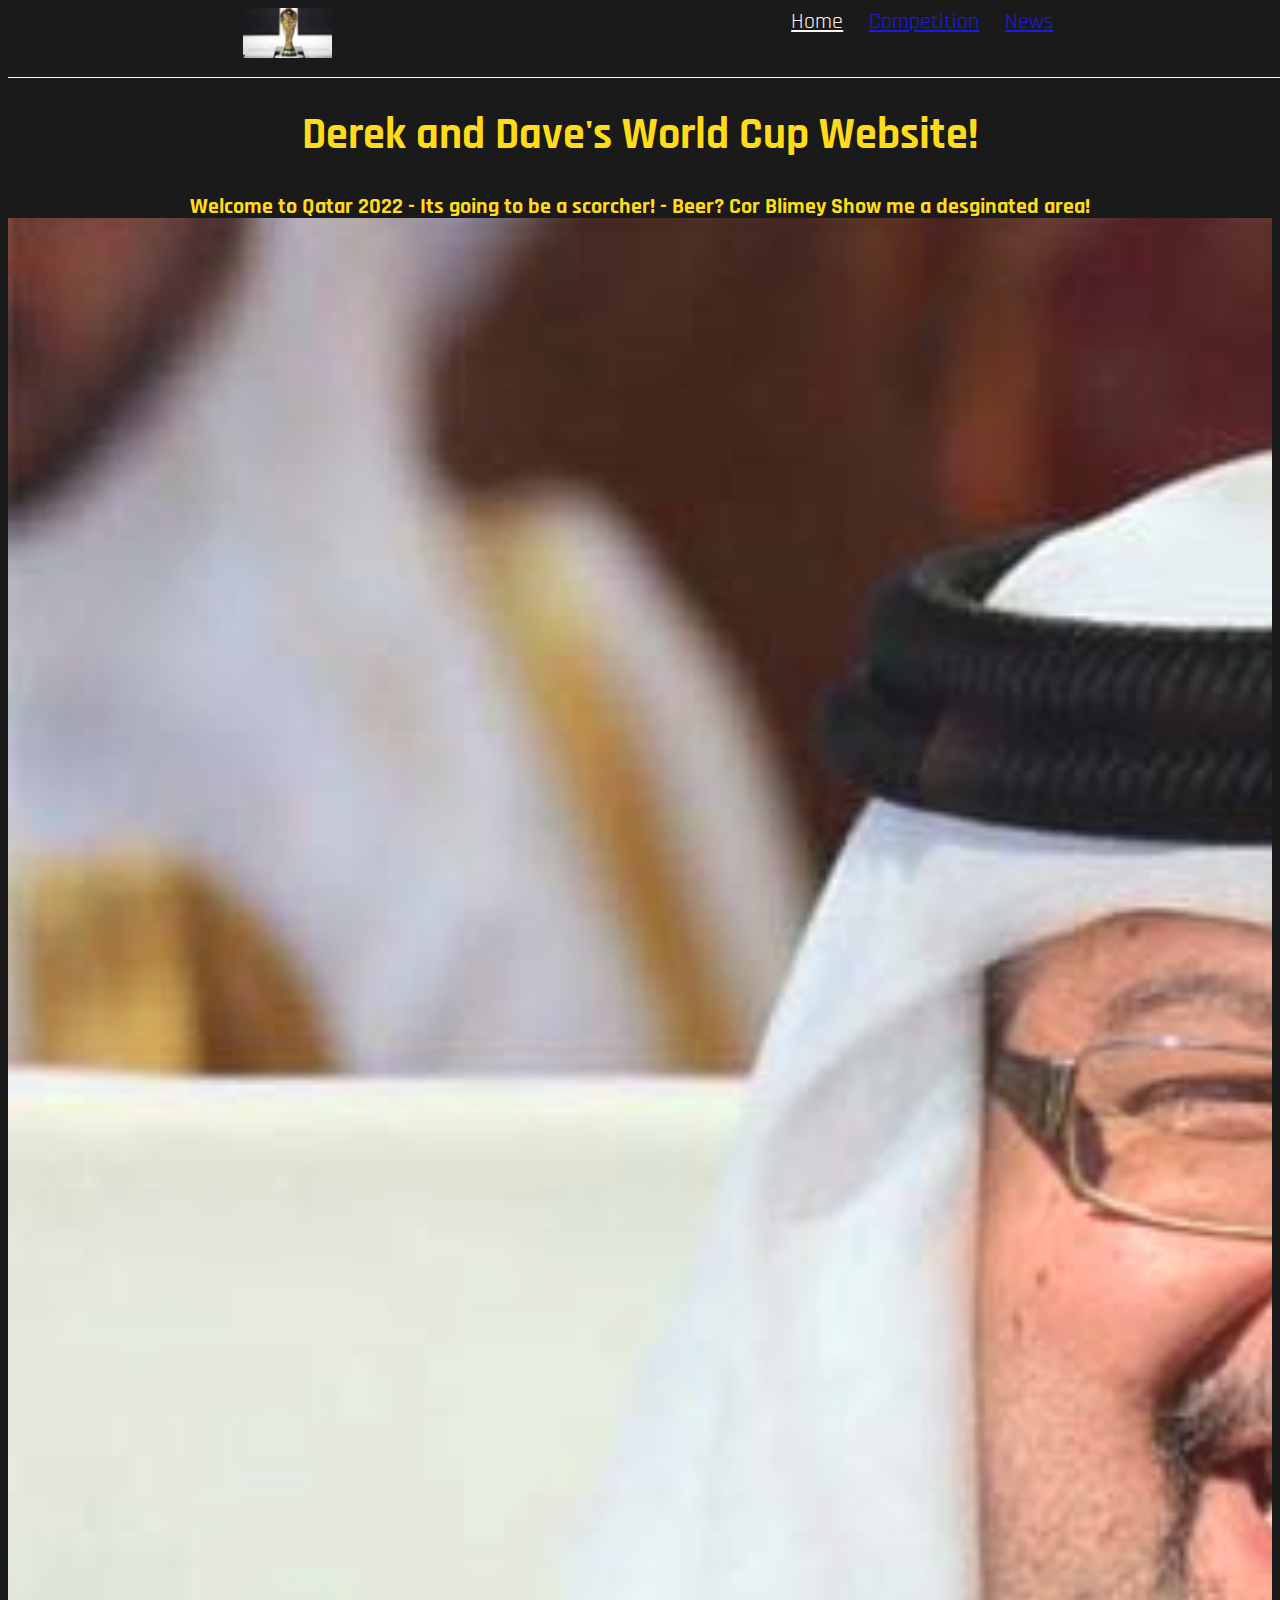
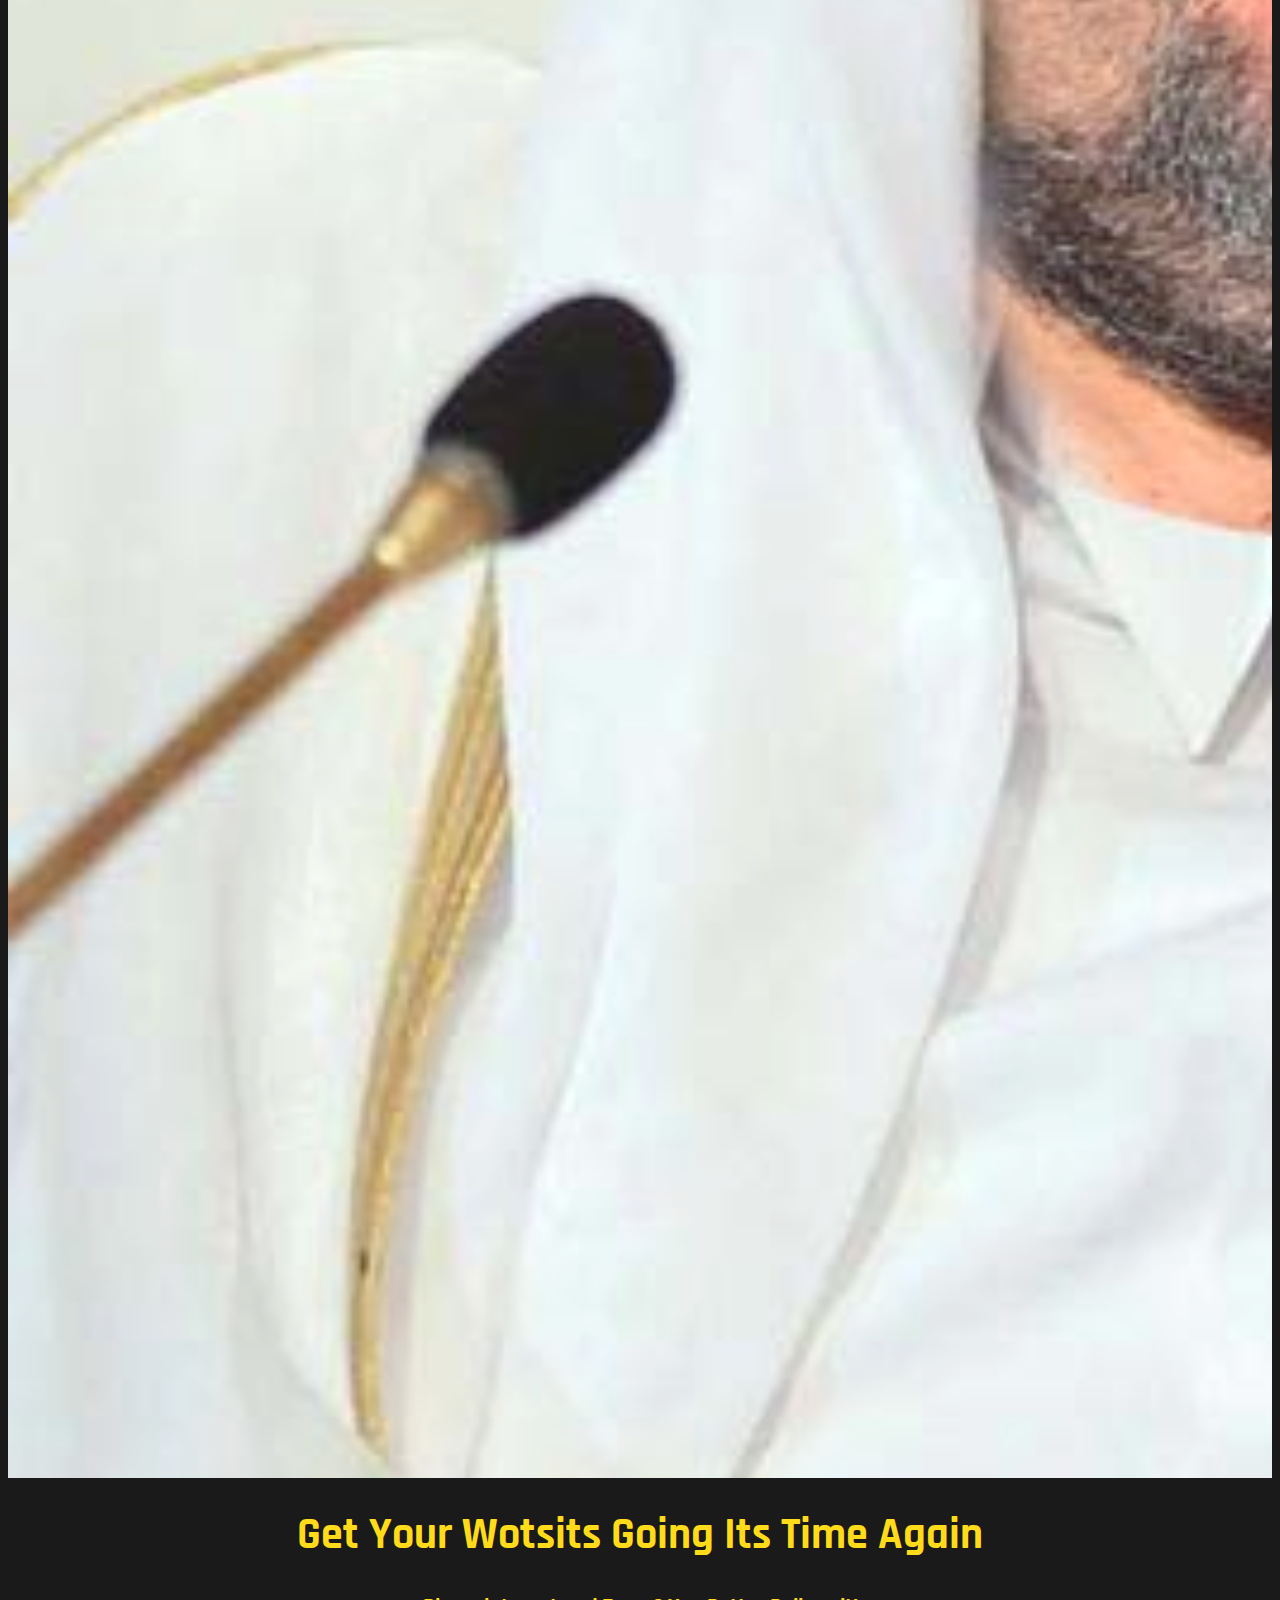
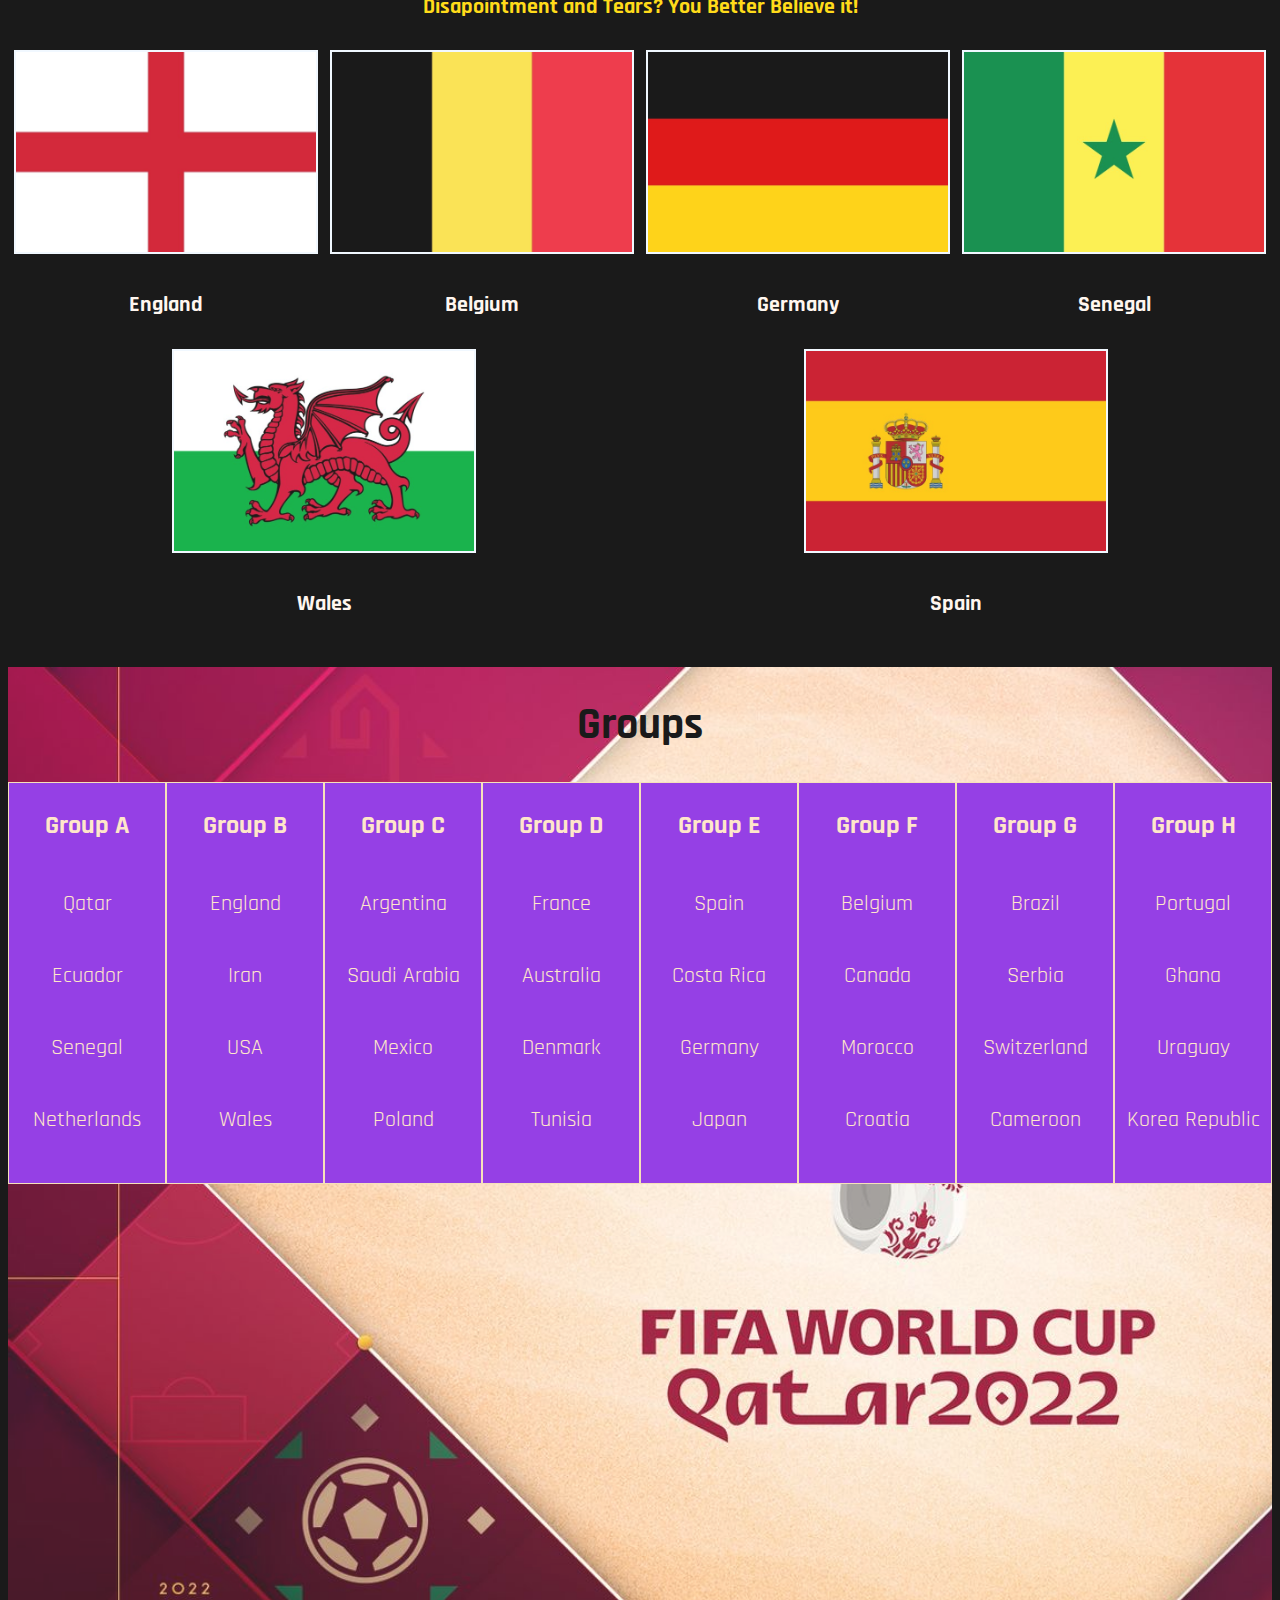
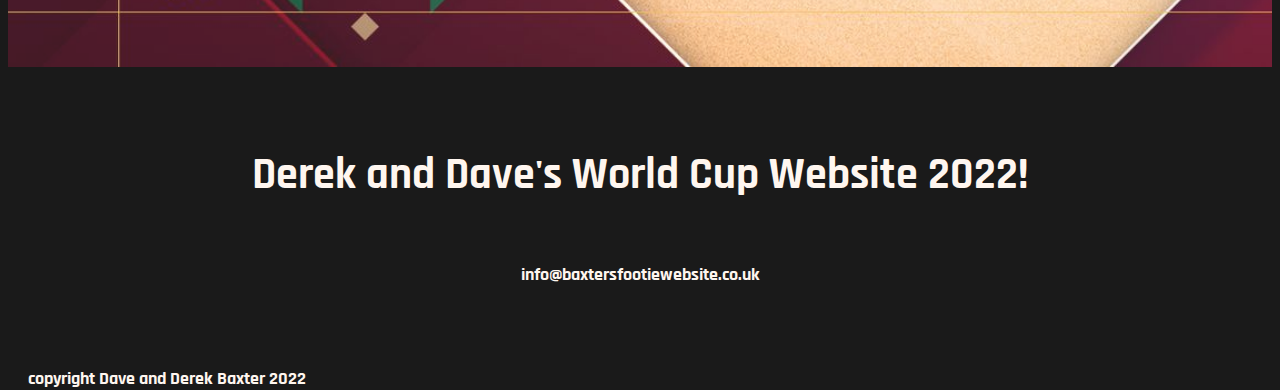
==== commit c3ccb8f6: "First News Page" ====
--- a/index.html
+++ b/index.html
@@ -25,7 +25,7 @@
             <nav>
                 <a class="link">Home</a>
                 <a class="link" href="./competition.html">Competition</a>
-                <a class="link">News</a>
+                <a class="link" href="./news.html">News</a>
             </nav>
         </div>
     </header>
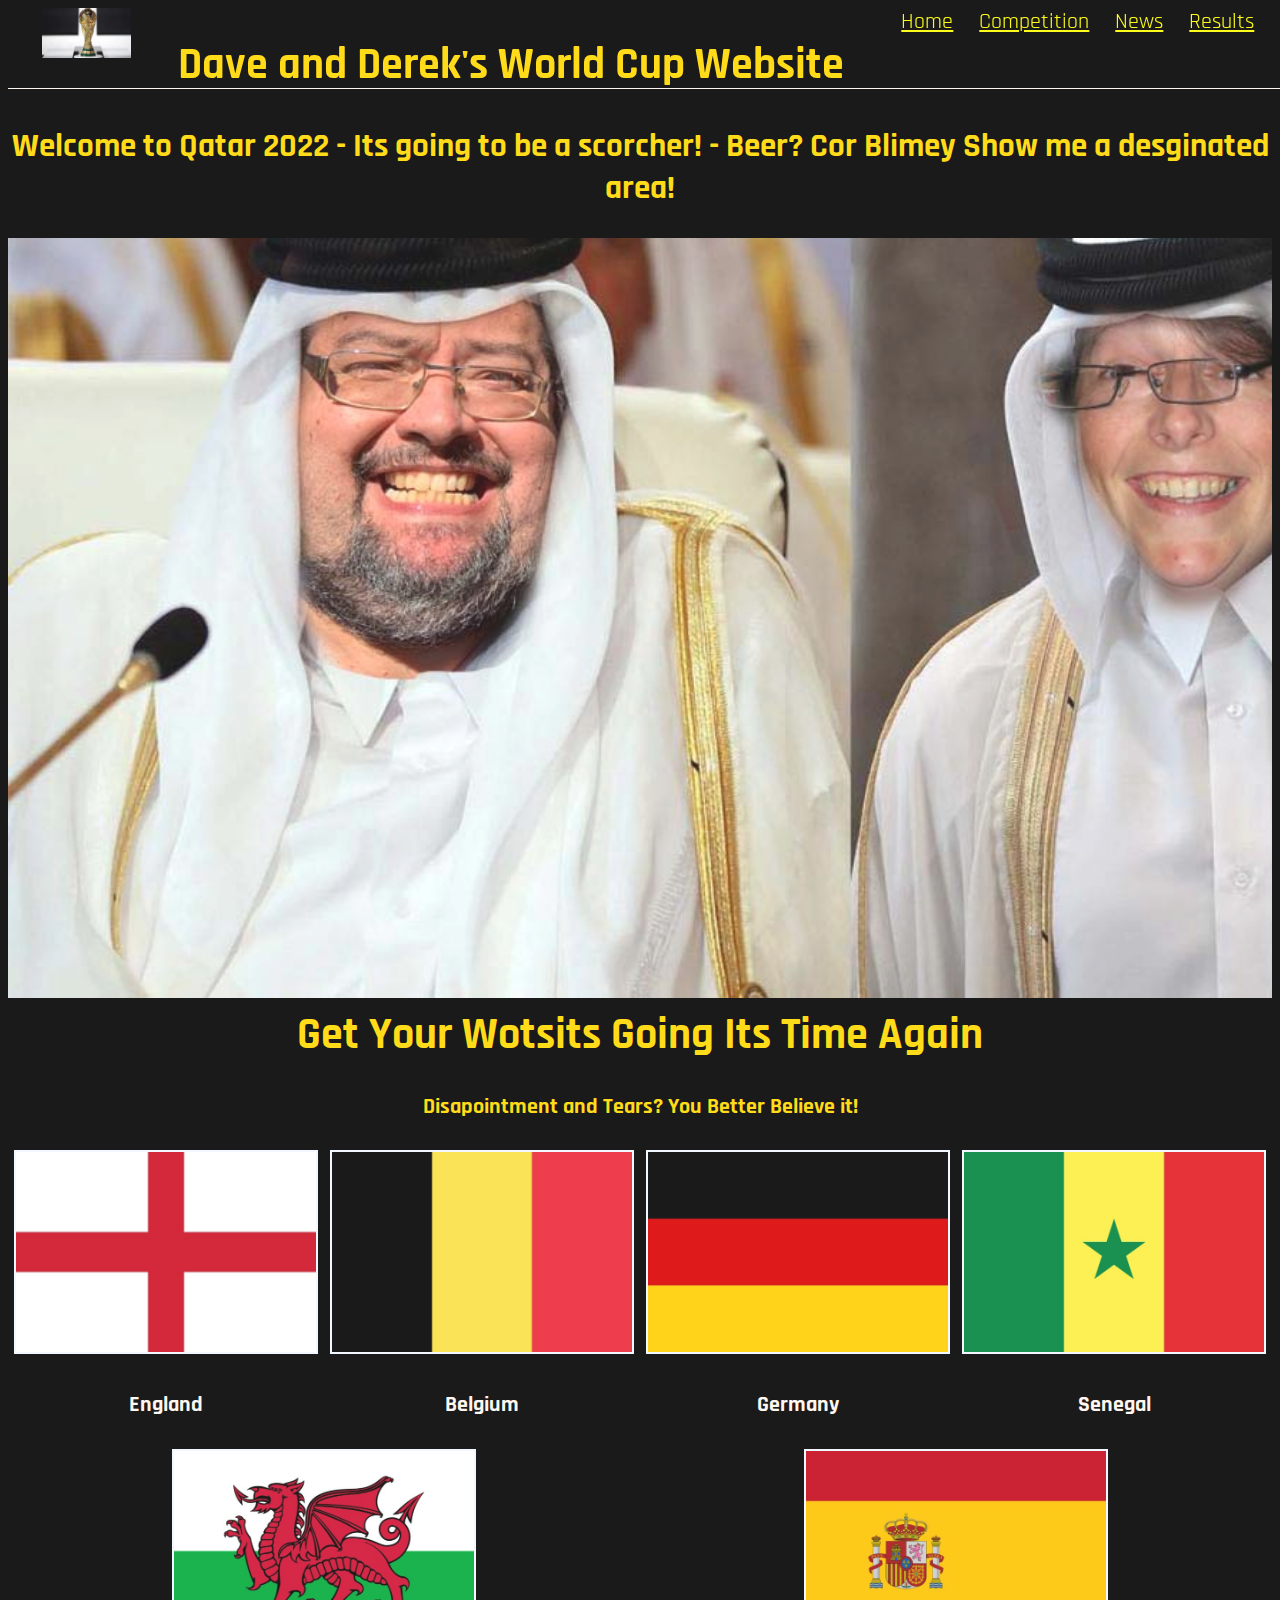
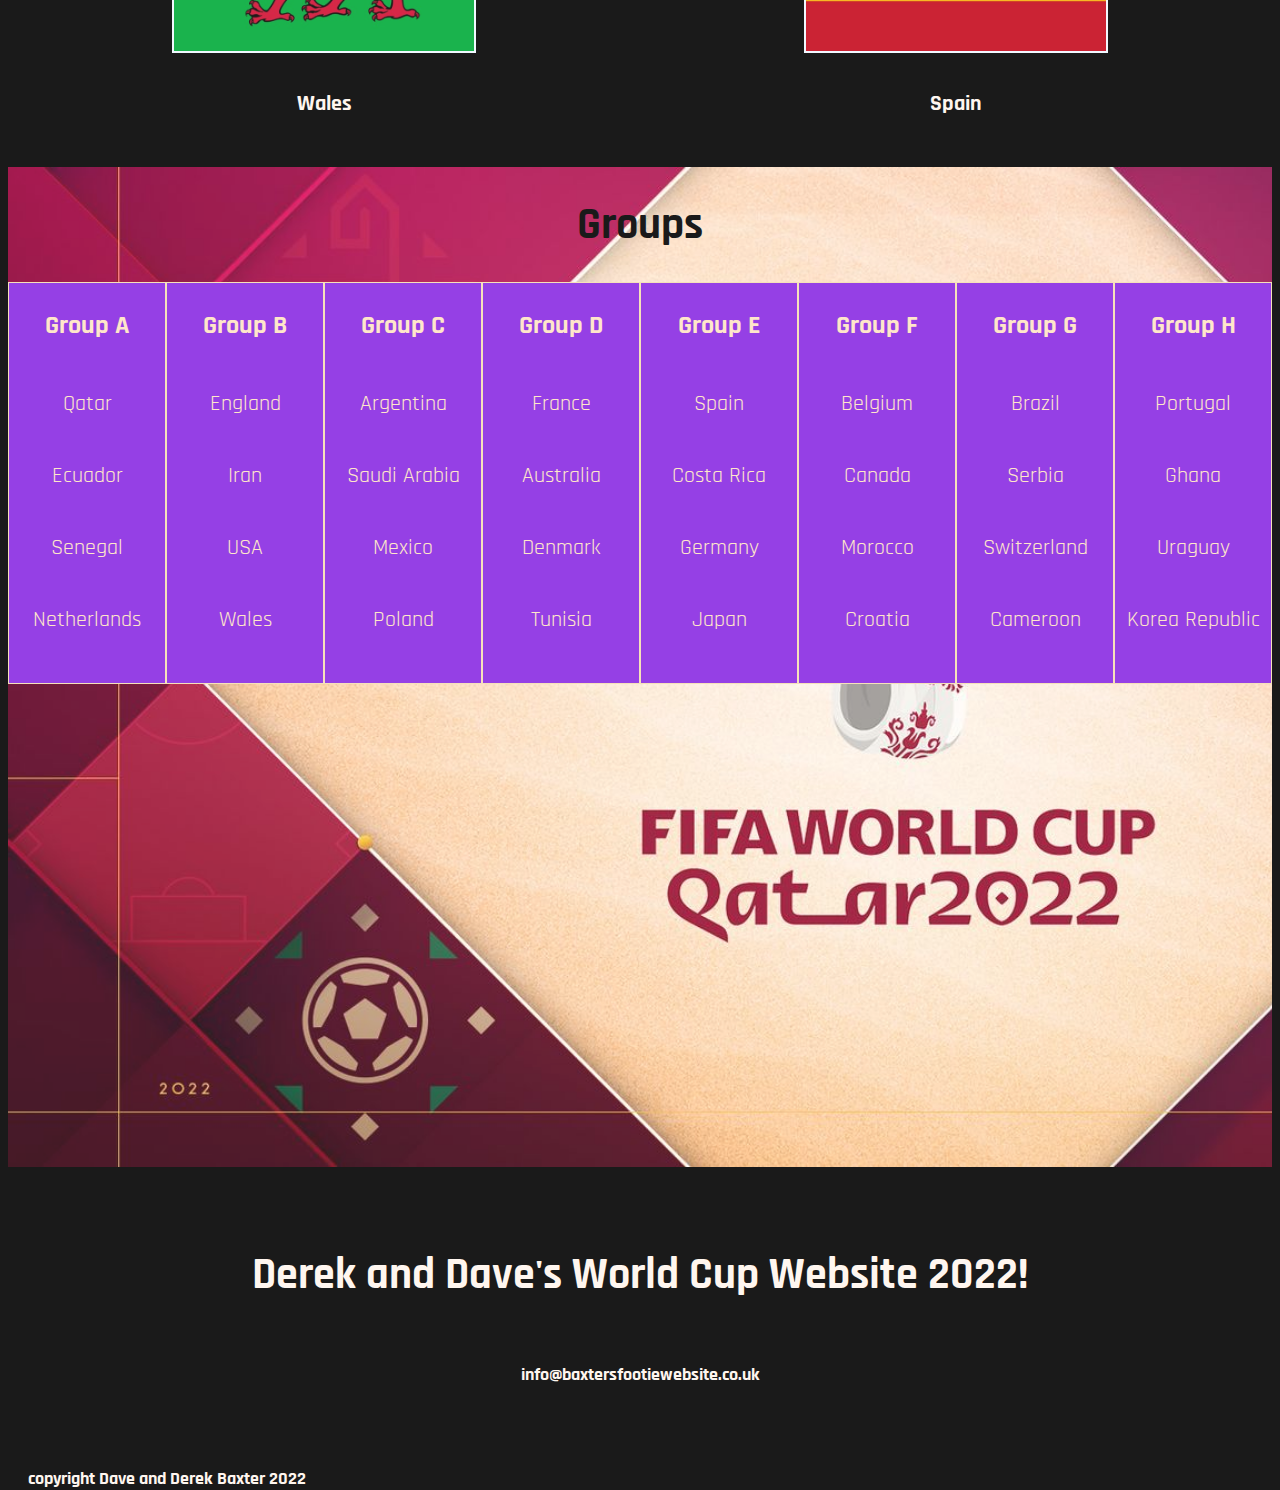
==== commit be00acd8: "Title UpDate and New Page" ====
--- a/index.html
+++ b/index.html
@@ -21,19 +21,20 @@
         <div id="logo">
             <img src="./resources/Pics/world-cup.jpg" alt="log" class="logo">
         </div>
+        <div><h1>Dave and Derek's World Cup Website</h1></div>
         <div id="top-menu">
             <nav>
                 <a class="link">Home</a>
                 <a class="link" href="./competition.html">Competition</a>
                 <a class="link" href="./news.html">News</a>
+                <a class="link" href="./results.html">Results</a>
             </nav>
         </div>
     </header>
     <main class="flex-container">
 
         <div id="center-text">
-            <h1>Derek and Dave's World Cup Website!</h1>
-            <h4>Welcome to Qatar 2022 - Its going to be a scorcher! - Beer? Cor Blimey Show me a desginated area!</h4>
+            <h2>Welcome to Qatar 2022 - Its going to be a scorcher! - Beer? Cor Blimey Show me a desginated area!</h2>
         </div>
 
     </main>
--- a/resources/css/style.css
+++ b/resources/css/style.css
@@ -10,7 +10,8 @@
 header {
     position: fixed;
     display: flex;
-    height: 69px;
+    color: gold;
+    height: 80px;
     width: 100%;
     border-bottom: 1px solid seashell;
     justify-content: space-between;
@@ -38,6 +39,14 @@
     text-decoration: underline;
 }
 
+a {
+    color: yellow;
+}
+
+a:hover {
+    color: antiquewhite;
+}
+
 nav a {
     margin: auto 10px;
     padding: auto 10px;
@@ -50,12 +59,12 @@
 }
 
 main {
+    display: flex;
     position: relative;
-    top: 70px;
+    top: 90px;
     background-image: url('../Pics/Qatar\ D&D.jpg');
-    background-position-y: 120px;
     background-size: cover;
-    height: 3000px;
+    height: 900px;
     align-items: start;
     z-index: 2;
 }
@@ -70,7 +79,7 @@
 }
 
 #form1 {
-    background-color: black;
+    background-color: transparent;
     justify-content: center;
 }
 input[type="number"]{
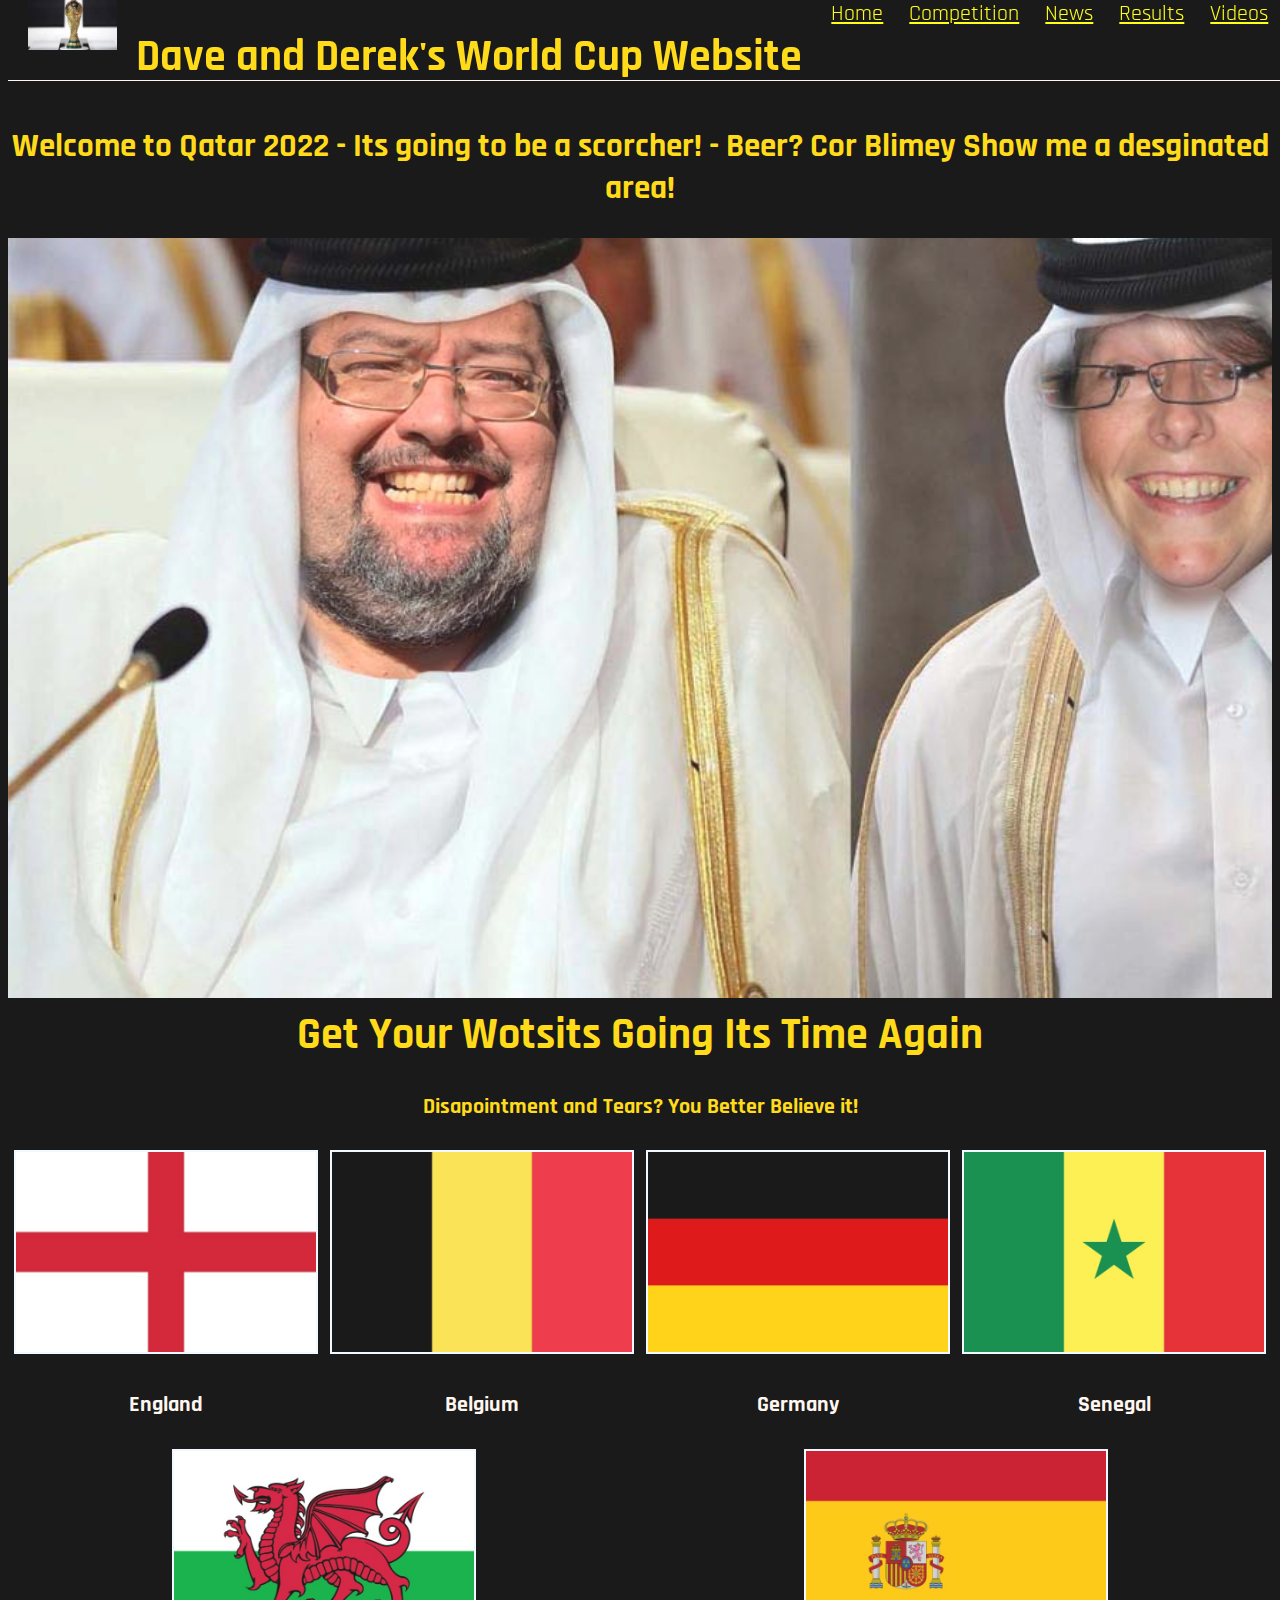
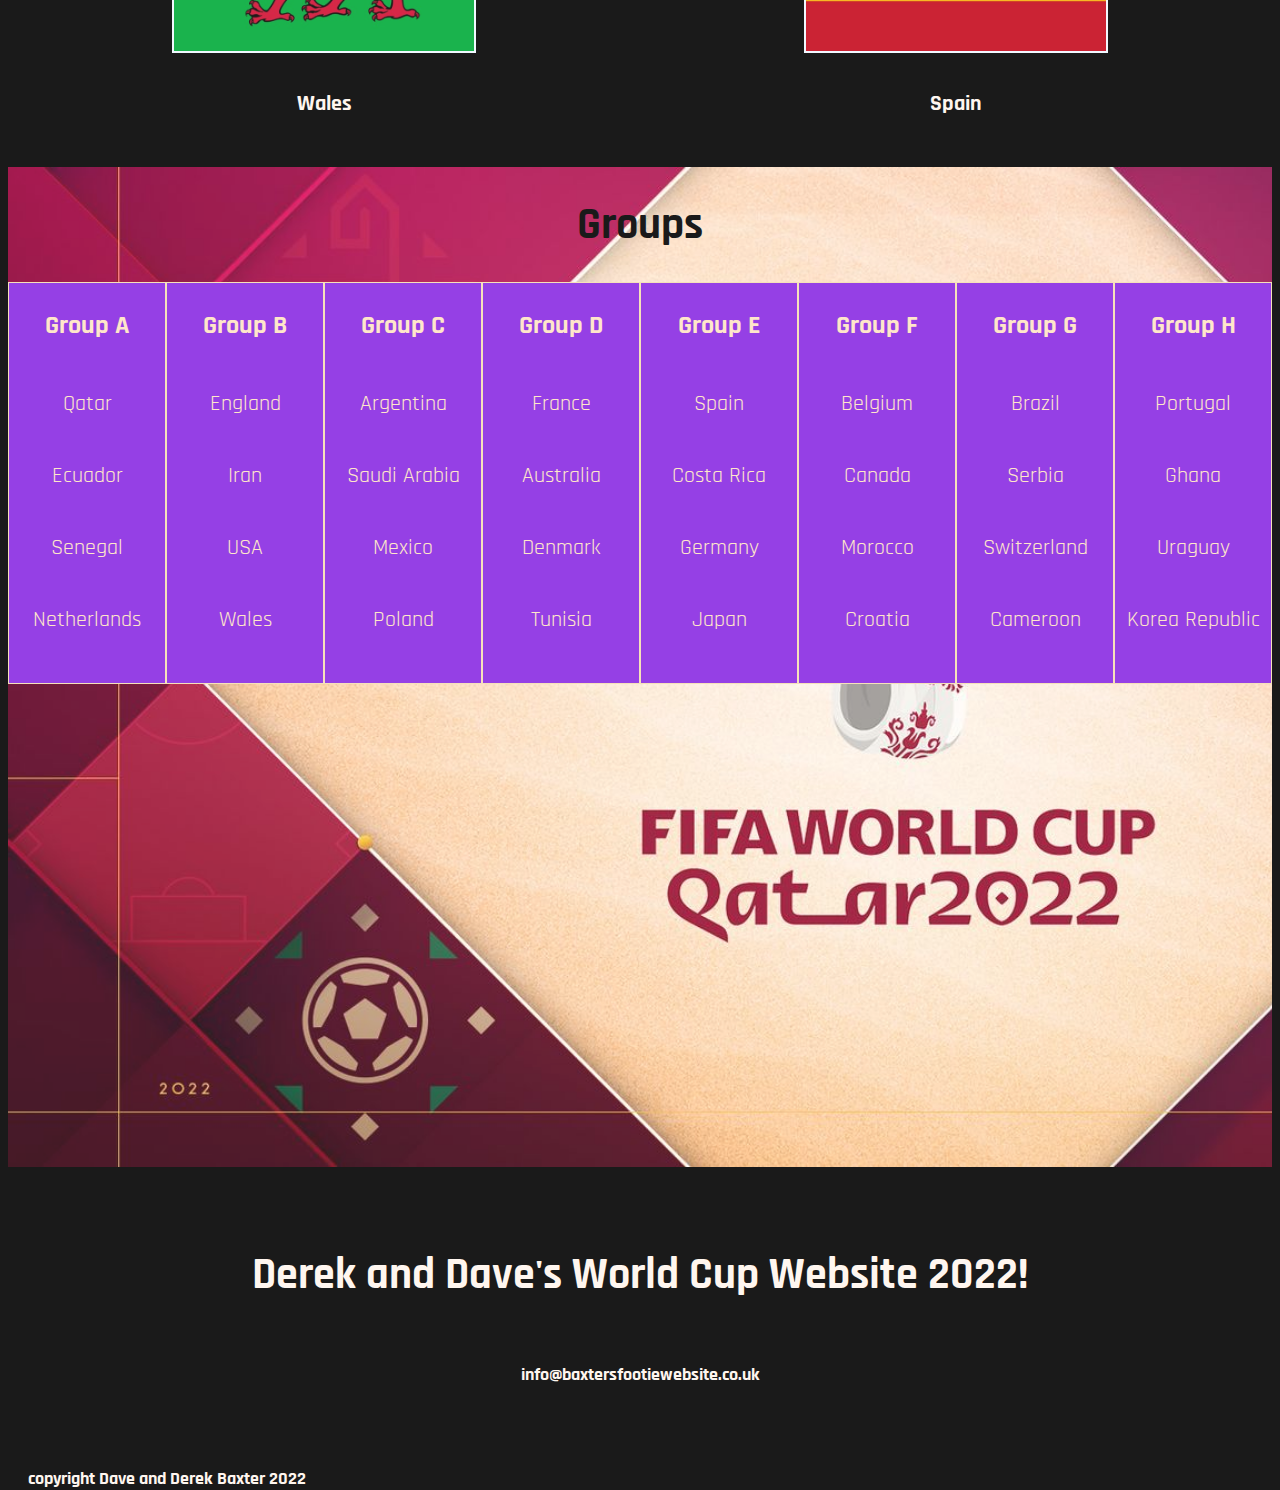
==== commit ae3bf4ac: "Video Links" ====
--- a/index.html
+++ b/index.html
@@ -13,21 +13,40 @@
     <style>
         @import url('https://fonts.googleapis.com/css2?family=Rajdhani:wght@400;700&display=swap');
     </style>
+    <script type="text/javascript">
+        var __dcid = __dcid || [];
+        __dcid.push({
+            "cid": "DigiCertClickID_9kcxFhEW",
+            "tag": "9kcxFhEW"
+        });
+        (function() {
+            var cid = document.createElement("script");
+            cid.async = true;
+            cid.src = "//seal.digicert.com/seals/cascade/seal.min.js";
+            var s = document.getElementsByTagName("script");
+            var ls = s[(s.length - 1)];
+            ls.parentNode.insertBefore(cid, ls.nextSibling);
+        }());
+    </script>
 
 </head>
 
 <body>
+    <div id="DigiCertClickID_9kcxFhEW"></div>
     <header class="flex-container">
         <div id="logo">
             <img src="./resources/Pics/world-cup.jpg" alt="log" class="logo">
         </div>
-        <div><h1>Dave and Derek's World Cup Website</h1></div>
+        <div>
+            <h1>Dave and Derek's World Cup Website</h1>
+        </div>
         <div id="top-menu">
             <nav>
                 <a class="link">Home</a>
                 <a class="link" href="./competition.html">Competition</a>
                 <a class="link" href="./news.html">News</a>
                 <a class="link" href="./results.html">Results</a>
+                <a class="link" href="./videos.html">Videos</a>
             </nav>
         </div>
     </header>
--- a/resources/css/style.css
+++ b/resources/css/style.css
@@ -9,6 +9,7 @@
 
 header {
     position: fixed;
+    top: 0;
     display: flex;
     color: gold;
     height: 80px;
